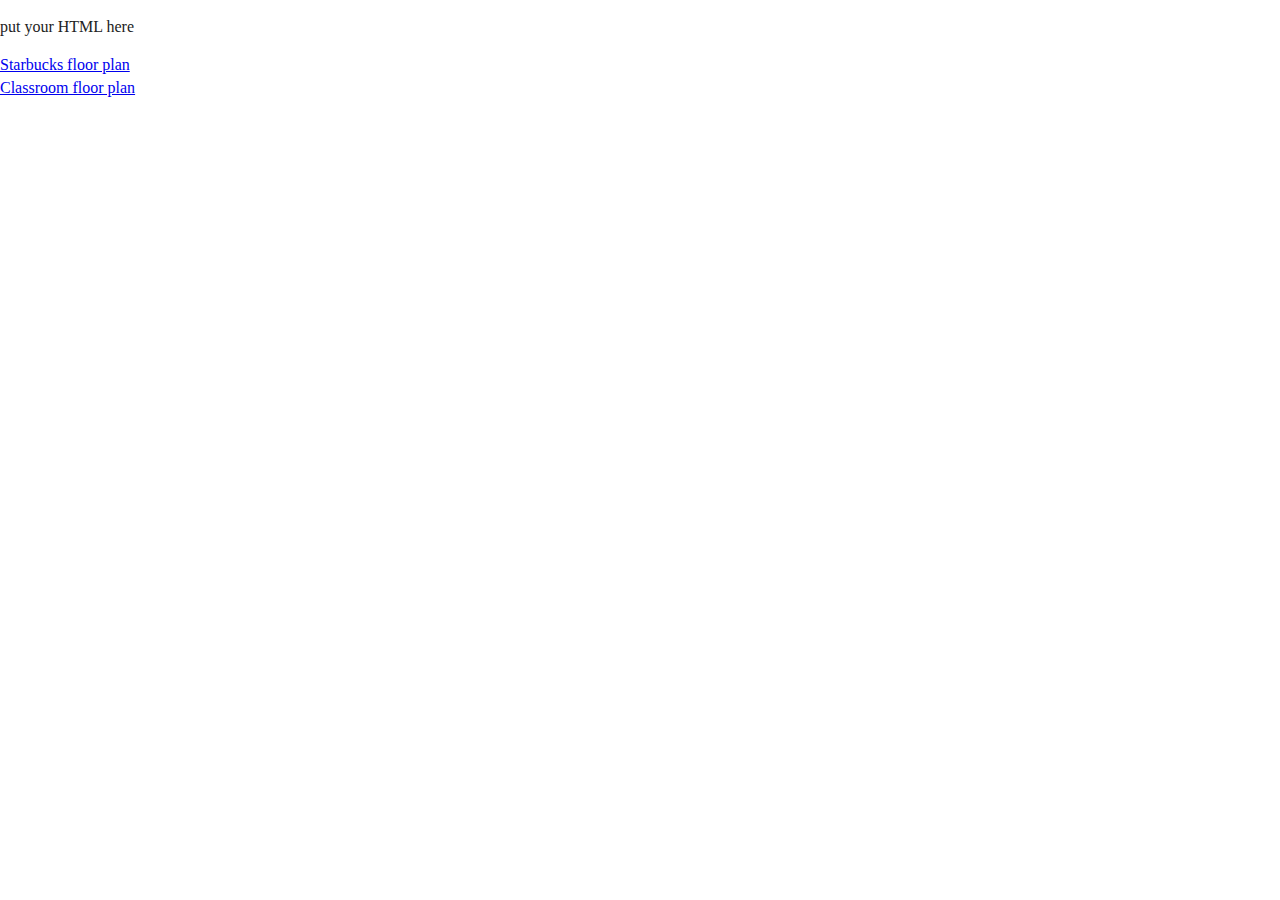
==== index.html @ 23fef7ed "starbucks design" ====
<!doctype html>
<html class="no-js" lang="">
    <head>
        <meta charset="utf-8">
        <meta http-equiv="X-UA-Compatible" content="IE=edge,chrome=1">
        <title>your boilerplate project</title>
        <meta name="description" content="">
        <meta name="viewport" content="width=device-width, initial-scale=1">
        <meta name="theme-color" content="#212121" />

        <link rel="stylesheet" href="css/normalize.css">
        <link rel="stylesheet" href="css/main.css">

    </head>
    <body>
        <p>put your HTML here</p>
        <a href = "starbucks1.html"> Starbucks floor plan</a> </br>
        <a href = "sketchClassroom.html"> Classroom floor plan</a>

        <script language="javascript" type="text/javascript" src="js/vendor/p5.js"></script>
        <!--<script language="javascript" src="js/vendor/p5.sound.js"></script>-->

        <!--<script src="js/starbucks1.js"></script>-->
        <!--script src="js/main.js"></script>-->
</script></body>
</html>
---- css/main.css ----
/*! HTML5 Boilerplate v7.3.0 | MIT License | https://html5boilerplate.com/ */

/* main.css 2.0.0 | MIT License | https://github.com/h5bp/main.css#readme */
/*
 * What follows is the result of much research on cross-browser styling.
 * Credit left inline and big thanks to Nicolas Gallagher, Jonathan Neal,
 * Kroc Camen, and the H5BP dev community and team.
 */

/* ==========================================================================
   Base styles: opinionated defaults
   ========================================================================== */

html {
  color: #222;
  font-size: 1em;
  line-height: 1.4;
}

/*
 * Remove text-shadow in selection highlight:
 * https://twitter.com/miketaylr/status/12228805301
 *
 * Vendor-prefixed and regular ::selection selectors cannot be combined:
 * https://stackoverflow.com/a/16982510/7133471
 *
 * Customize the background color to match your design.
 */

::-moz-selection {
  background: #b3d4fc;
  text-shadow: none;
}

::selection {
  background: #b3d4fc;
  text-shadow: none;
}

/*
 * A better looking default horizontal rule
 */

hr {
  display: block;
  height: 1px;
  border: 0;
  border-top: 1px solid #ccc;
  margin: 1em 0;
  padding: 0;
}

/*
 * Remove the gap between audio, canvas, iframes,
 * images, videos and the bottom of their containers:
 * https://github.com/h5bp/html5-boilerplate/issues/440
 */

audio,
canvas,
iframe,
img,
svg,
video {
  vertical-align: middle;
}

/*
 * Remove default fieldset styles.
 */

fieldset {
  border: 0;
  margin: 0;
  padding: 0;
}

/*
 * Allow only vertical resizing of textareas.
 */

textarea {
  resize: vertical;
}

/* ==========================================================================
   Browser Upgrade Prompt
   ========================================================================== */

.browserupgrade {
  margin: 0.2em 0;
  background: #ccc;
  color: #000;
  padding: 0.2em 0;
}

/* ==========================================================================
   Author's custom styles
   ========================================================================== */

/*
 * For convenience the canvas gets attributes without a helper class.
 * This may be not scalable but okay for the purpose of this template.
 */

#defaultCanvas0 {
    position: fixed;
    top: 0;
    left: 0;
    z-index: -5;
}

/* ==========================================================================
   Helper classes
   ========================================================================== */

/*
 * Hide visually and from screen readers
 */

.hidden {
  display: none !important;
}

/*
* Hide only visually, but have it available for screen readers:
* https://snook.ca/archives/html_and_css/hiding-content-for-accessibility
*
* 1. For long content, line feeds are not interpreted as spaces and small width
*    causes content to wrap 1 word per line:
*    https://medium.com/@jessebeach/beware-smushed-off-screen-accessible-text-5952a4c2cbfe
*/

.sr-only {
  border: 0;
  clip: rect(0, 0, 0, 0);
  height: 1px;
  margin: -1px;
  overflow: hidden;
  padding: 0;
  position: absolute;
  white-space: nowrap;
  width: 1px;
  /* 1 */
}

/*
* Extends the .sr-only class to allow the element
* to be focusable when navigated to via the keyboard:
* https://www.drupal.org/node/897638
*/

.sr-only.focusable:active,
.sr-only.focusable:focus {
  clip: auto;
  height: auto;
  margin: 0;
  overflow: visible;
  position: static;
  white-space: inherit;
  width: auto;
}

/*
* Hide visually and from screen readers, but maintain layout
*/

.invisible {
  visibility: hidden;
}

/*
* Clearfix: contain floats
*
* For modern browsers
* 1. The space content is one way to avoid an Opera bug when the
*    `contenteditable` attribute is included anywhere else in the document.
*    Otherwise it causes space to appear at the top and bottom of elements
*    that receive the `clearfix` class.
* 2. The use of `table` rather than `block` is only necessary if using
*    `:before` to contain the top-margins of child elements.
*/

.clearfix:before,
.clearfix:after {
  content: " ";
  /* 1 */
  display: table;
  /* 2 */
}

.clearfix:after {
  clear: both;
}

/* ==========================================================================
   EXAMPLE Media Queries for Responsive Design.
   These examples override the primary ('mobile first') styles.
   Modify as content requires.
   ========================================================================== */

@media only screen and (min-width: 35em) {
  /* Style adjustments for viewports that meet the condition */
}

@media print,
  (-webkit-min-device-pixel-ratio: 1.25),
  (min-resolution: 1.25dppx),
  (min-resolution: 120dpi) {
  /* Style adjustments for high resolution devices */
}

/* ==========================================================================
   Print styles.
   Inlined to avoid the additional HTTP request:
   https://www.phpied.com/delay-loading-your-print-css/
   ========================================================================== */

@media print {
  *,
  *:before,
  *:after {
    background: transparent !important;
    color: #000 !important;
    /* Black prints faster */
    box-shadow: none !important;
    text-shadow: none !important;
  }
  a,
  a:visited {
    text-decoration: underline;
  }
  a[href]:after {
    content: " (" attr(href) ")";
  }
  abbr[title]:after {
    content: " (" attr(title) ")";
  }
  /*
     * Don't show links that are fragment identifiers,
     * or use the `javascript:` pseudo protocol
     */
  a[href^="#"]:after,
  a[href^="javascript:"]:after {
    content: "";
  }
  pre {
    white-space: pre-wrap !important;
  }
  pre,
  blockquote {
    border: 1px solid #999;
    page-break-inside: avoid;
  }
  /*
     * Printing Tables:
     * https://web.archive.org/web/20180815150934/http://css-discuss.incutio.com/wiki/Printing_Tables
     */
  thead {
    display: table-header-group;
  }
  tr,
  img {
    page-break-inside: avoid;
  }
  p,
  h2,
  h3 {
    orphans: 3;
    widows: 3;
  }
  h2,
  h3 {
    page-break-after: avoid;
  }
}
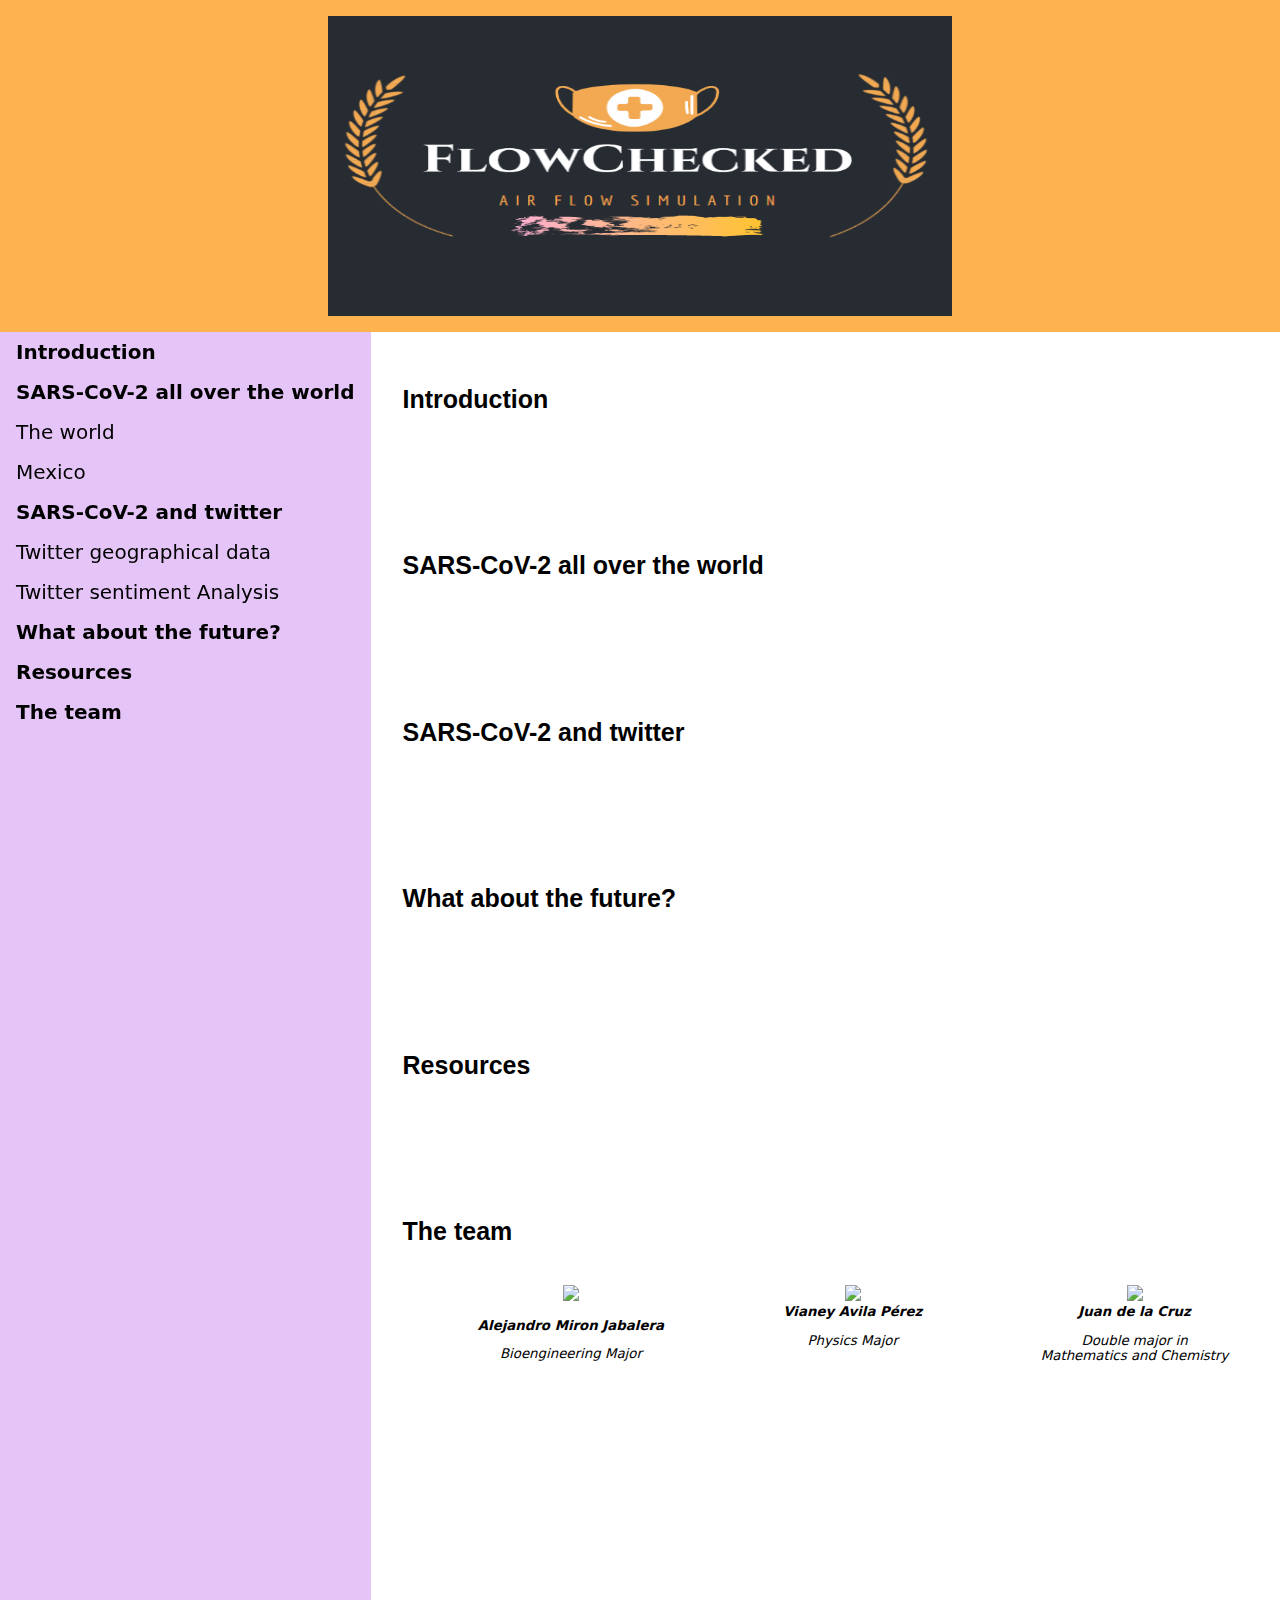
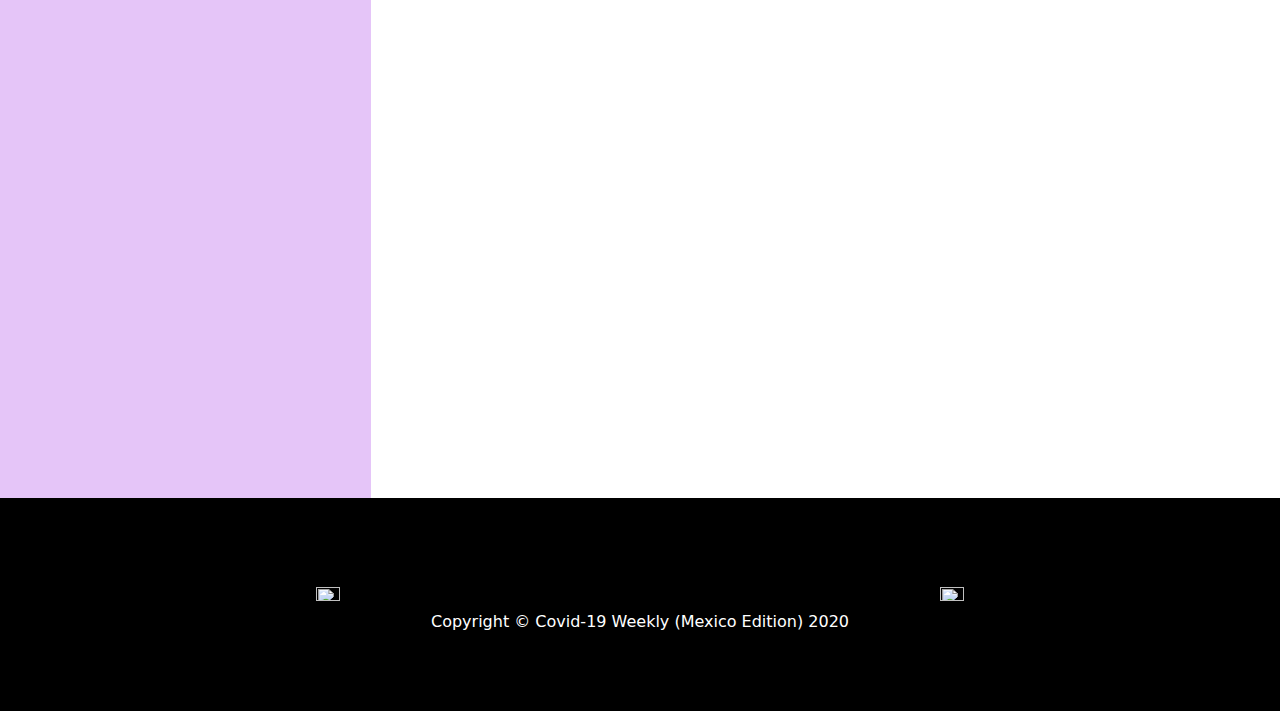
==== commit b0d95c58: "update" ====
--- a/index.html
+++ b/index.html
@@ -1,27 +1,100 @@
+<!DOCTYPE html>
+<html lang="en">
+    <head>
+        <meta charset="utf-8" />
+        <title>Covid-19 Weekly (Mexico Edition) 2020</title>
+        <link rel="stylesheet" href="style.css">
+        <link rel="stylesheet" href="https://use.fontawesome.com/releases/v5.14.0/css/all.css" integrity="sha384-HzLeBuhoNPvSl5KYnjx0BT+WB0QEEqLprO+NBkkk5gbc67FTaL7XIGa2w1L0Xbgc" crossorigin="anonymous">
+    </head>
+    <body id="page-top">
+        <header>
+            <img src="flow.png" class="center" width="200" height="300">
 
-<!doctype html>
-<html class="no-js" lang="">
-    <head>
-        <meta charset="utf-8">
-        <meta http-equiv="X-UA-Compatible" content="IE=edge,chrome=1">
-        <title>your boilerplate project</title>
-        <meta name="description" content="">
-        <meta name="viewport" content="width=device-width, initial-scale=1">
-        <meta name="theme-color" content="#212121" />
-
-        <link rel="stylesheet" href="css/normalize.css">
-        <link rel="stylesheet" href="css/main.css">
-
-    </head>
-    <body>
-        <p>put your HTML here</p>
-        <a href = "starbucks1.html"> Starbucks floor plan</a> </br>
-        <a href = "sketchClassroom.html"> Classroom floor plan</a>
-
-        <script language="javascript" type="text/javascript" src="js/vendor/p5.js"></script>
-        <!--<script language="javascript" src="js/vendor/p5.sound.js"></script>-->
-
-        <!--<script src="js/starbucks1.js"></script>-->
-        <!--script src="js/main.js"></script>-->
-</script></body>
+        </header>
+          
+          <nav>
+            <ul>
+              <li><a href="#section-1"> <span><i class="fas fa-circle"></i> <strong>Introduction</strong></span></a></li>
+              <li><a href="#section-2"><span><i class="fas fa-circle"></i> <strong>SARS-CoV-2 all over the world</strong></span></a></li>
+              <ul>
+                <li><a href="#s2_1"><i class="far fa-circle"></i> The world</a></li>
+                <li><a href="#s2_2"><i class="far fa-circle"></i> Mexico</a></li>
+              </ul>
+              <li><a href="#section-3"><span><i class="fas fa-circle"></i> <strong>SARS-CoV-2 and twitter</strong></span></a></li>
+            <ul>
+                <li><a href="#s3_1"><i class="far fa-circle"></i> Twitter geographical data</a></li>
+                <li><a href="#s3_2"><i class="far fa-circle"></i> Twitter sentiment Analysis</a></li>
+            </ul></li>
+            <li><a href="#section-4"><i class="fas fa-circle"></i> <strong>What about the future?</strong></span></a></li>
+              <li><a href="#section-5"><i class="fas fa-circle"></i> <strong>Resources</strong></span></a></li>
+              <li><a href="#section-6"><span><i class="fas fa-circle"></i> <strong>The team</strong></span></a></li>
+            </ul>
+          </nav>
+          
+          <main>
+            <section id="section-1">
+              <h2><i class="fas fa-virus"></i> Introduction</h2>
+              
+            </section>
+            <section id="section-2">
+              <h2><i class="fas fa-virus"></i> SARS-CoV-2 all over the world</h2>
+              
+              
+            </section>
+            <section id="section-3">
+              <h2><i class="fas fa-virus"></i> SARS-CoV-2 and twitter</h2>
+              
+                
+                </section>
+              
+            <section id="section-4">
+                <h2><i class="fas fa-virus"></i> What about the future?</h2>
+                
+            </section>
+            <section id="section-5">
+              <h2><i class="fas fa-virus"></i> Resources</h2>
+              
+              
+            </section>
+            <section id="section-6">
+              <h2><i class="fas fa-virus"></i> The team</h2>
+              <div class="row">
+                 <div class="column">
+                    <figure class="team">
+                        <img src="img/ale.png">
+                        <figcaption><strong><p>Alejandro Miron Jabalera</p></strong>
+                            Bioengineering Major</figcaption>
+                    </figure>
+                </div>
+                <div class="column">
+                    <figure class="team">
+                        <img src="img/vi.jpg">
+                        <figcaption><strong>Vianey Avila Pérez</strong>
+                        <p>Physics Major</p></figcaption>
+                    </figure>
+                </div>
+                <div class="column">
+                    <figure class="team">
+                        <img src="img/juan.JPG">
+                        <figcaption><strong>Juan de la Cruz</strong>
+                        <p>Double major in Mathematics and Chemistry</p></figcaption>
+                    </figure>
+                </div>
+            </div>
+            </section>
+          </main>
+          
+          <footer>
+            <div class="row2">
+                <div class="column2">
+                    <img src="img/LOGO_CLUBES.png" class="pie">
+            </div>
+            <div class="column2">
+                    <img src="img/p.png" class="pie">
+            </div>
+            
+           </div>
+           Copyright &copy; Covid-19 Weekly (Mexico Edition) 2020
+          </footer>
+    </body>
 </html>--- a/style.css
+++ b/style.css
@@ -0,0 +1,169 @@
+html {
+    scroll-behavior: smooth;
+  }
+  body {
+    margin: 0;
+    display: grid;
+    grid-template-columns: min-content 1fr;
+    font-family: system-ui, sans-serif;
+    
+    /* this breaks position sticky in Firefox */
+    /* overflow-x: hidden; */
+  }
+  header {
+    background-color: rgb(255, 179, 79);
+    grid-column: 1 / 3;
+    color: rgb(255, 255, 255);
+    padding: 1rem;
+    text-align: center;
+  }
+  h1{
+    font-family: Verdana, Geneva, Tahoma, sans-serif;
+    font-size: 50px;
+  }
+  h2{
+    font-family: Verdana, Geneva, Tahoma, sans-serif;
+    font-size: 25px;
+  }
+  nav {
+    white-space: nowrap;
+    background: #e5c5f8;
+  }
+  nav ul {
+    list-style: none;
+    margin: 0;
+    padding: 0;
+  }
+  /* Only stick if you can fit */
+  @media (min-height: 300px) {
+    nav ul {
+      position: sticky;
+      top: 0;
+      text-align: left;
+      font-style: inherit;
+    }
+  }
+  nav ul li a {
+    display: block;
+    padding: 0.5rem 1rem;
+    color: rgb(0, 0, 0);
+    text-decoration: none;
+    font-size: 20px;
+  }
+  nav ul li a.current {
+    background: black;
+    
+  }
+  nav a:hover{
+    color: #f1f1f1;
+  }
+  main {
+    padding-bottom: 40rem;
+  }
+  section {
+    padding: 2rem;
+    margin: 0 0 2rem 0;
+  }
+  footer {
+    grid-column: 1 / 3;
+    background: #000000;
+    padding: 5rem 1rem;
+    color: white;
+    background: #000000;
+    text-align: center;
+  }
+ 
+
+figure {
+  float: right;
+  width: 70%;
+  text-align: center;
+  font-style: italic;
+  font-size: smaller;
+  text-indent: 0;
+  margin: 0.5em;
+  padding: 0.5em;
+}
+  .row {
+    display: flex;
+  }
+  
+  .column {
+    flex: 25.33%;
+    padding: 5px;
+  }
+  .column img{
+    border: 1px;
+  height: 150px;
+  text-align: center;
+  }
+  .row2 {
+    display: flex;
+  }
+  
+  .column2 {
+    flex: 33.33%;
+    padding: 5px;
+    align-content: center;
+  }
+  .column2 img{
+    border: 1px;
+    width: 20%;
+  height: 75%;
+  text-align: center;
+  }
+  .pie{
+      border: 1px;
+    height: 120px;
+    text-align: center;
+  }
+ 
+  
+  #month1{
+    border: 15px;
+    width: 60%;
+  height: 50%;
+  text-align: center;
+  }
+  #month2{
+    border: 15px;
+    width: 60%;
+  height: 50%;
+  text-align: center;
+  }
+  #month3{
+    border: 15px;
+    width: 60%;
+  height: 50%;
+  text-align: center;
+  }
+  #month4{
+    border: 15px;
+    width: 60%;
+  height: 50%;
+  text-align: center;
+  }
+  #covid3{
+    border: 15px;
+    width: 60%;
+  height: 50%;
+  text-align: center;
+  }
+  #covid2{
+    border: 15px;
+    width: 60%;
+  height: 50%;
+  text-align: center;
+  }
+  #heat1{
+    border: 15px;
+    width: 60%;
+  height: 50%;
+  text-align: center;
+  }
+  .center {
+    display: block;
+    margin-left: auto;
+    margin-right: auto;
+    width: 50%;
+  }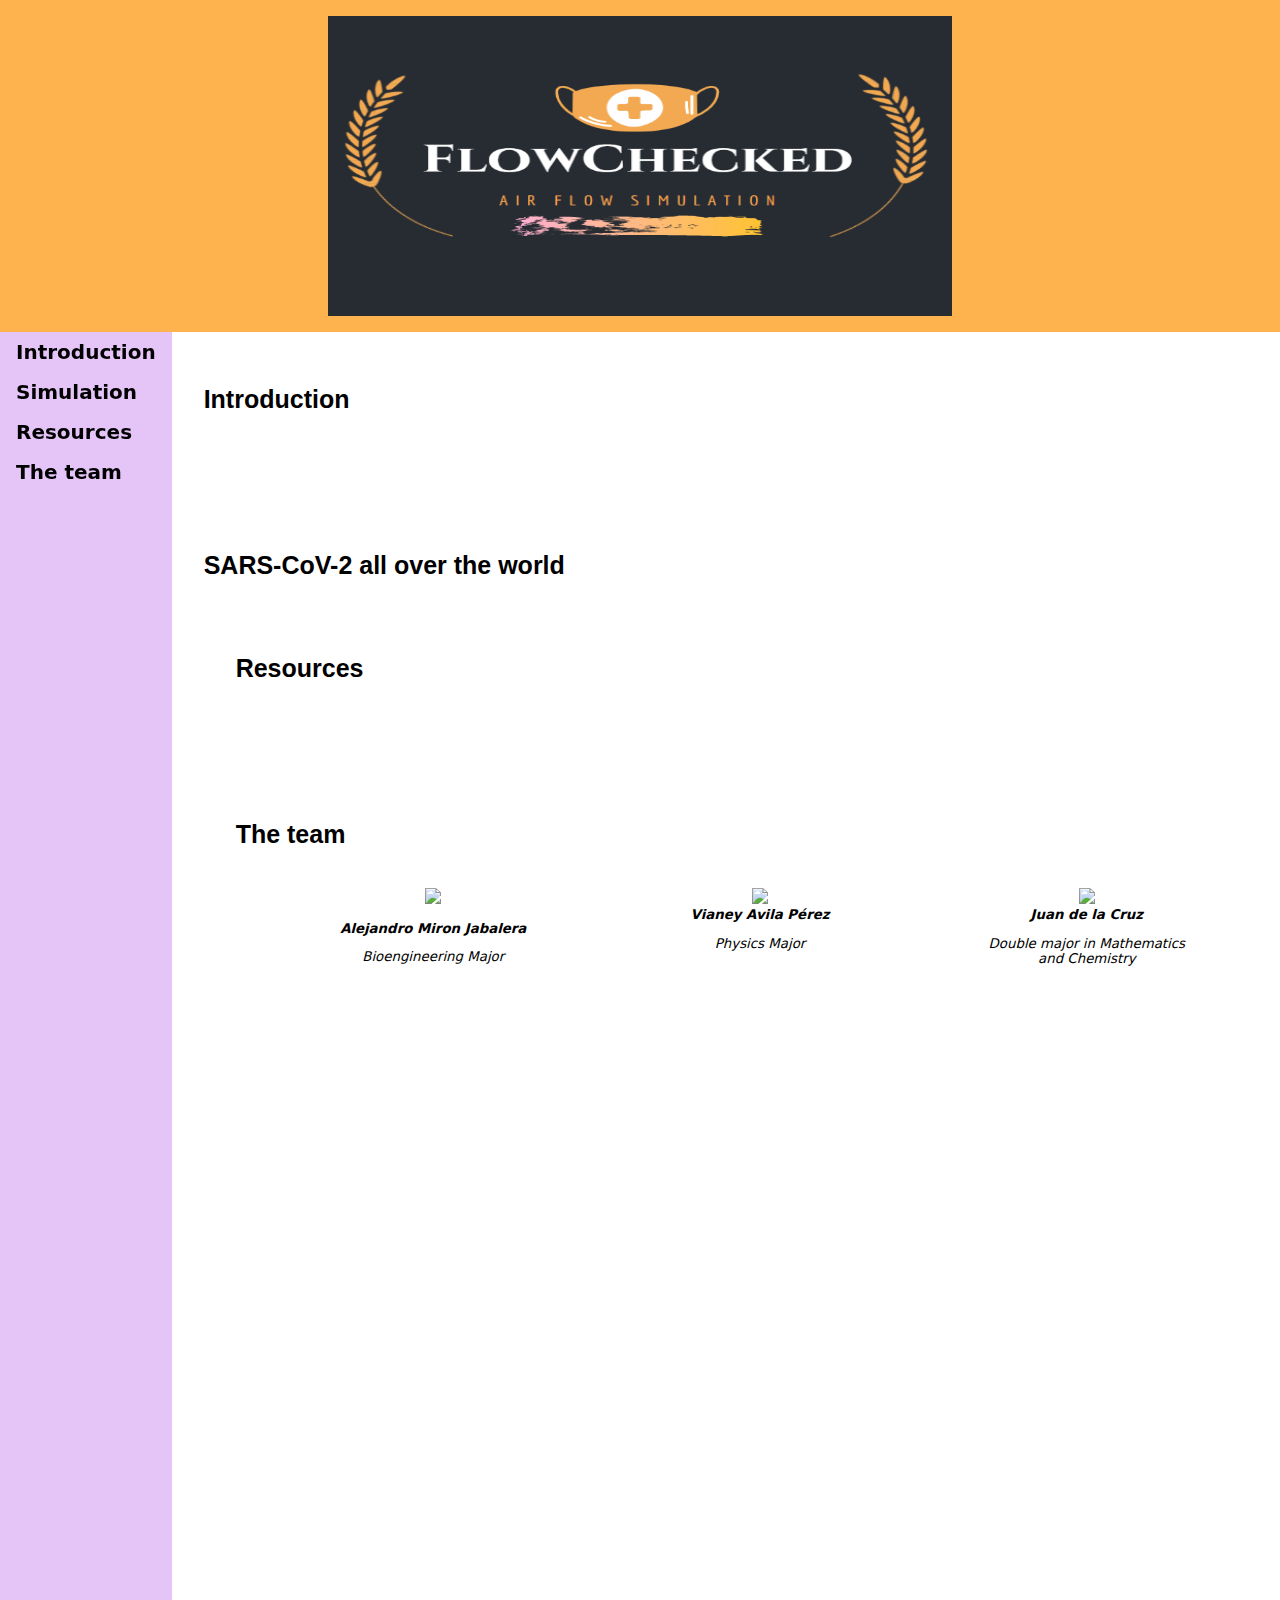
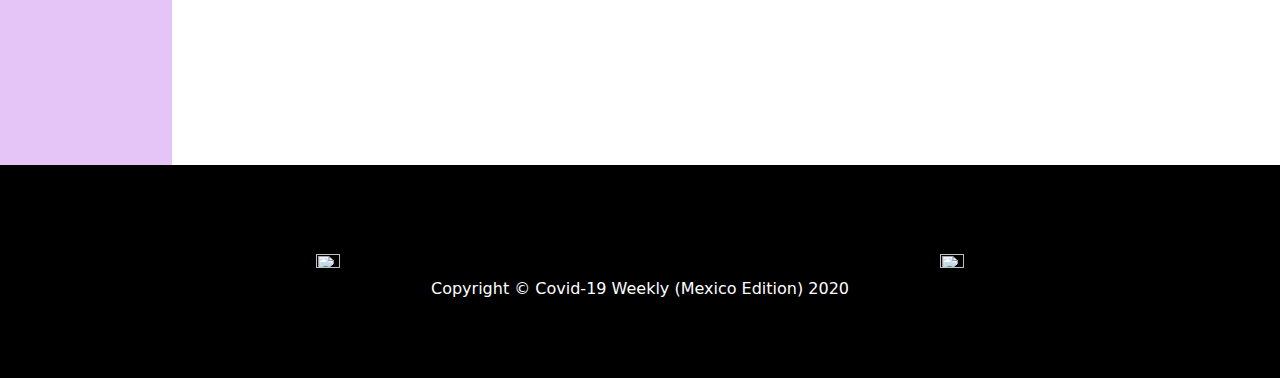
==== commit f29deebb: "update" ====
--- a/index.html
+++ b/index.html
@@ -2,7 +2,7 @@
 <html lang="en">
     <head>
         <meta charset="utf-8" />
-        <title>Covid-19 Weekly (Mexico Edition) 2020</title>
+        <title>Flow checked</title>
         <link rel="stylesheet" href="style.css">
         <link rel="stylesheet" href="https://use.fontawesome.com/releases/v5.14.0/css/all.css" integrity="sha384-HzLeBuhoNPvSl5KYnjx0BT+WB0QEEqLprO+NBkkk5gbc67FTaL7XIGa2w1L0Xbgc" crossorigin="anonymous">
     </head>
@@ -15,17 +15,9 @@
           <nav>
             <ul>
               <li><a href="#section-1"> <span><i class="fas fa-circle"></i> <strong>Introduction</strong></span></a></li>
-              <li><a href="#section-2"><span><i class="fas fa-circle"></i> <strong>SARS-CoV-2 all over the world</strong></span></a></li>
-              <ul>
-                <li><a href="#s2_1"><i class="far fa-circle"></i> The world</a></li>
-                <li><a href="#s2_2"><i class="far fa-circle"></i> Mexico</a></li>
-              </ul>
-              <li><a href="#section-3"><span><i class="fas fa-circle"></i> <strong>SARS-CoV-2 and twitter</strong></span></a></li>
-            <ul>
-                <li><a href="#s3_1"><i class="far fa-circle"></i> Twitter geographical data</a></li>
-                <li><a href="#s3_2"><i class="far fa-circle"></i> Twitter sentiment Analysis</a></li>
-            </ul></li>
-            <li><a href="#section-4"><i class="fas fa-circle"></i> <strong>What about the future?</strong></span></a></li>
+              <li><a href="#section-2"><span><i class="fas fa-circle"></i> <strong>Simulation</strong></span></a></li>
+          
+              
               <li><a href="#section-5"><i class="fas fa-circle"></i> <strong>Resources</strong></span></a></li>
               <li><a href="#section-6"><span><i class="fas fa-circle"></i> <strong>The team</strong></span></a></li>
             </ul>
@@ -40,17 +32,7 @@
               <h2><i class="fas fa-virus"></i> SARS-CoV-2 all over the world</h2>
               
               
-            </section>
-            <section id="section-3">
-              <h2><i class="fas fa-virus"></i> SARS-CoV-2 and twitter</h2>
-              
-                
-                </section>
-              
-            <section id="section-4">
-                <h2><i class="fas fa-virus"></i> What about the future?</h2>
-                
-            </section>
+            
             <section id="section-5">
               <h2><i class="fas fa-virus"></i> Resources</h2>
               
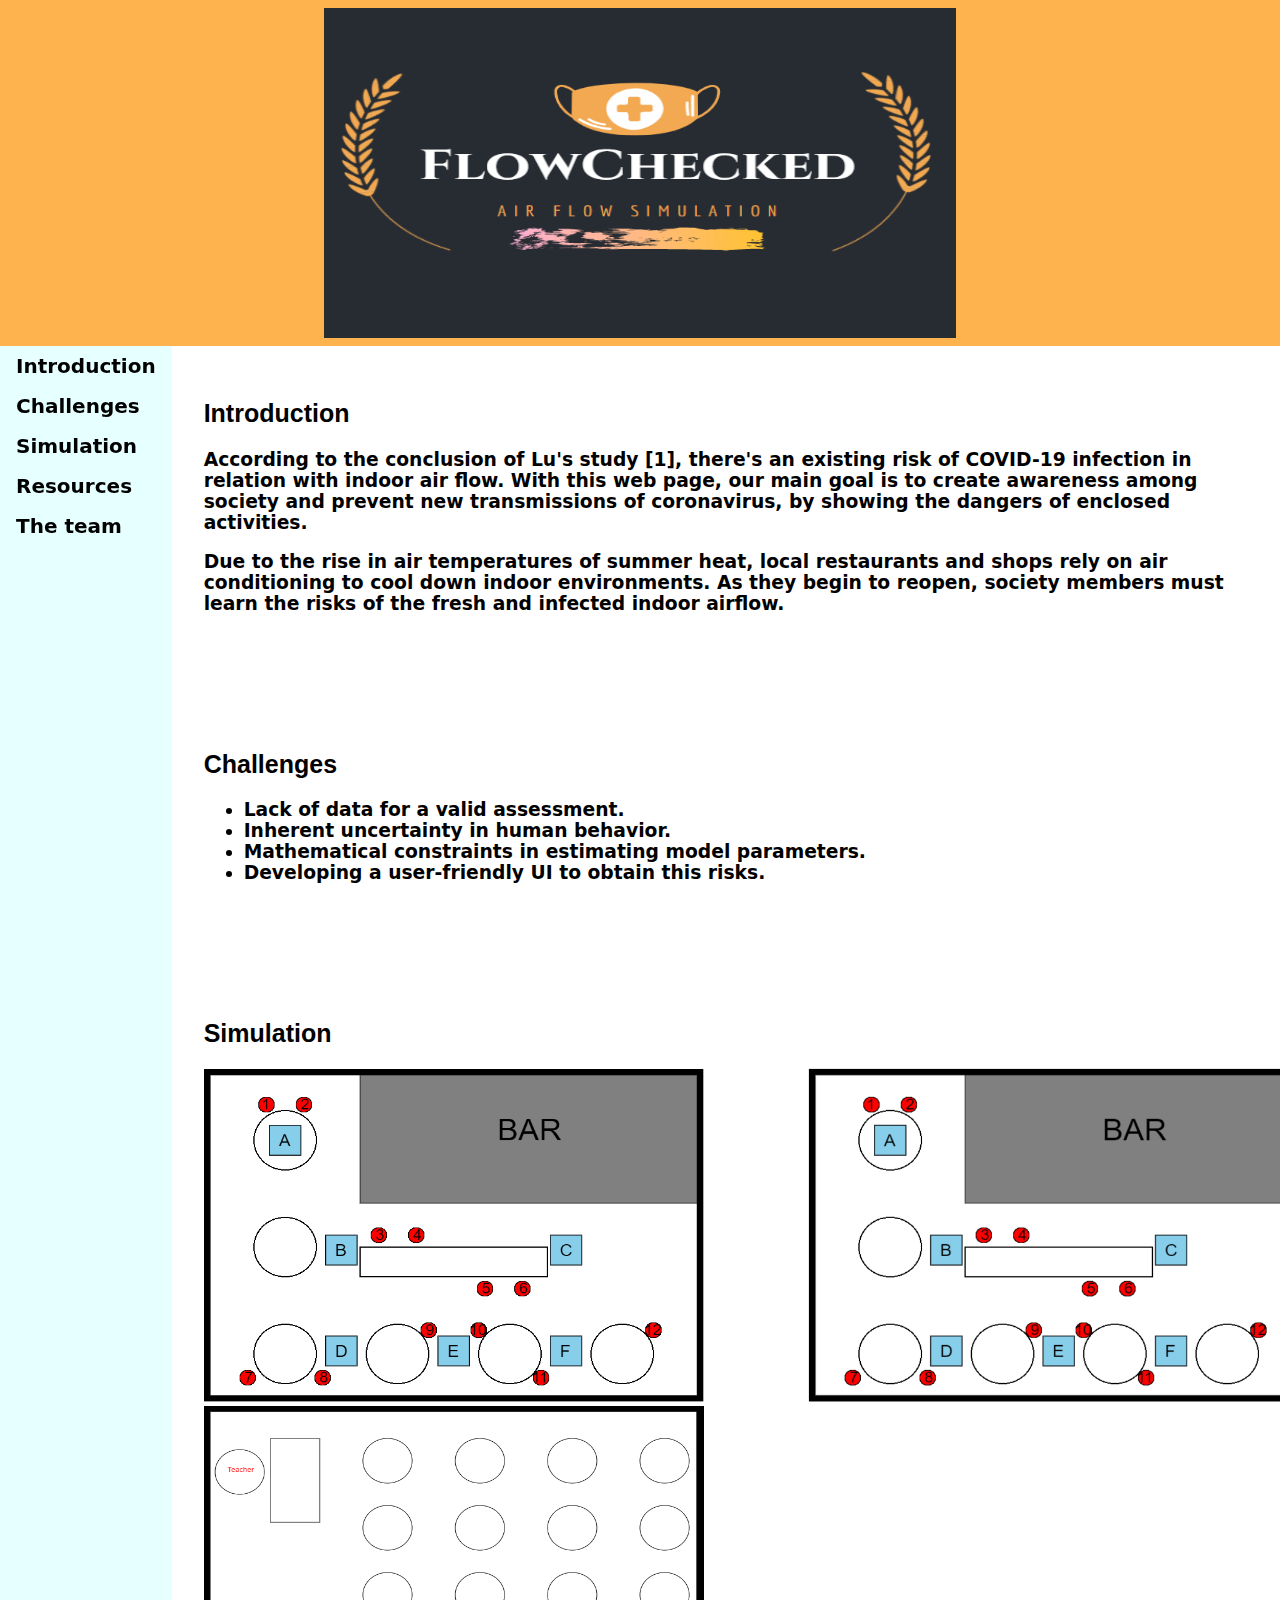
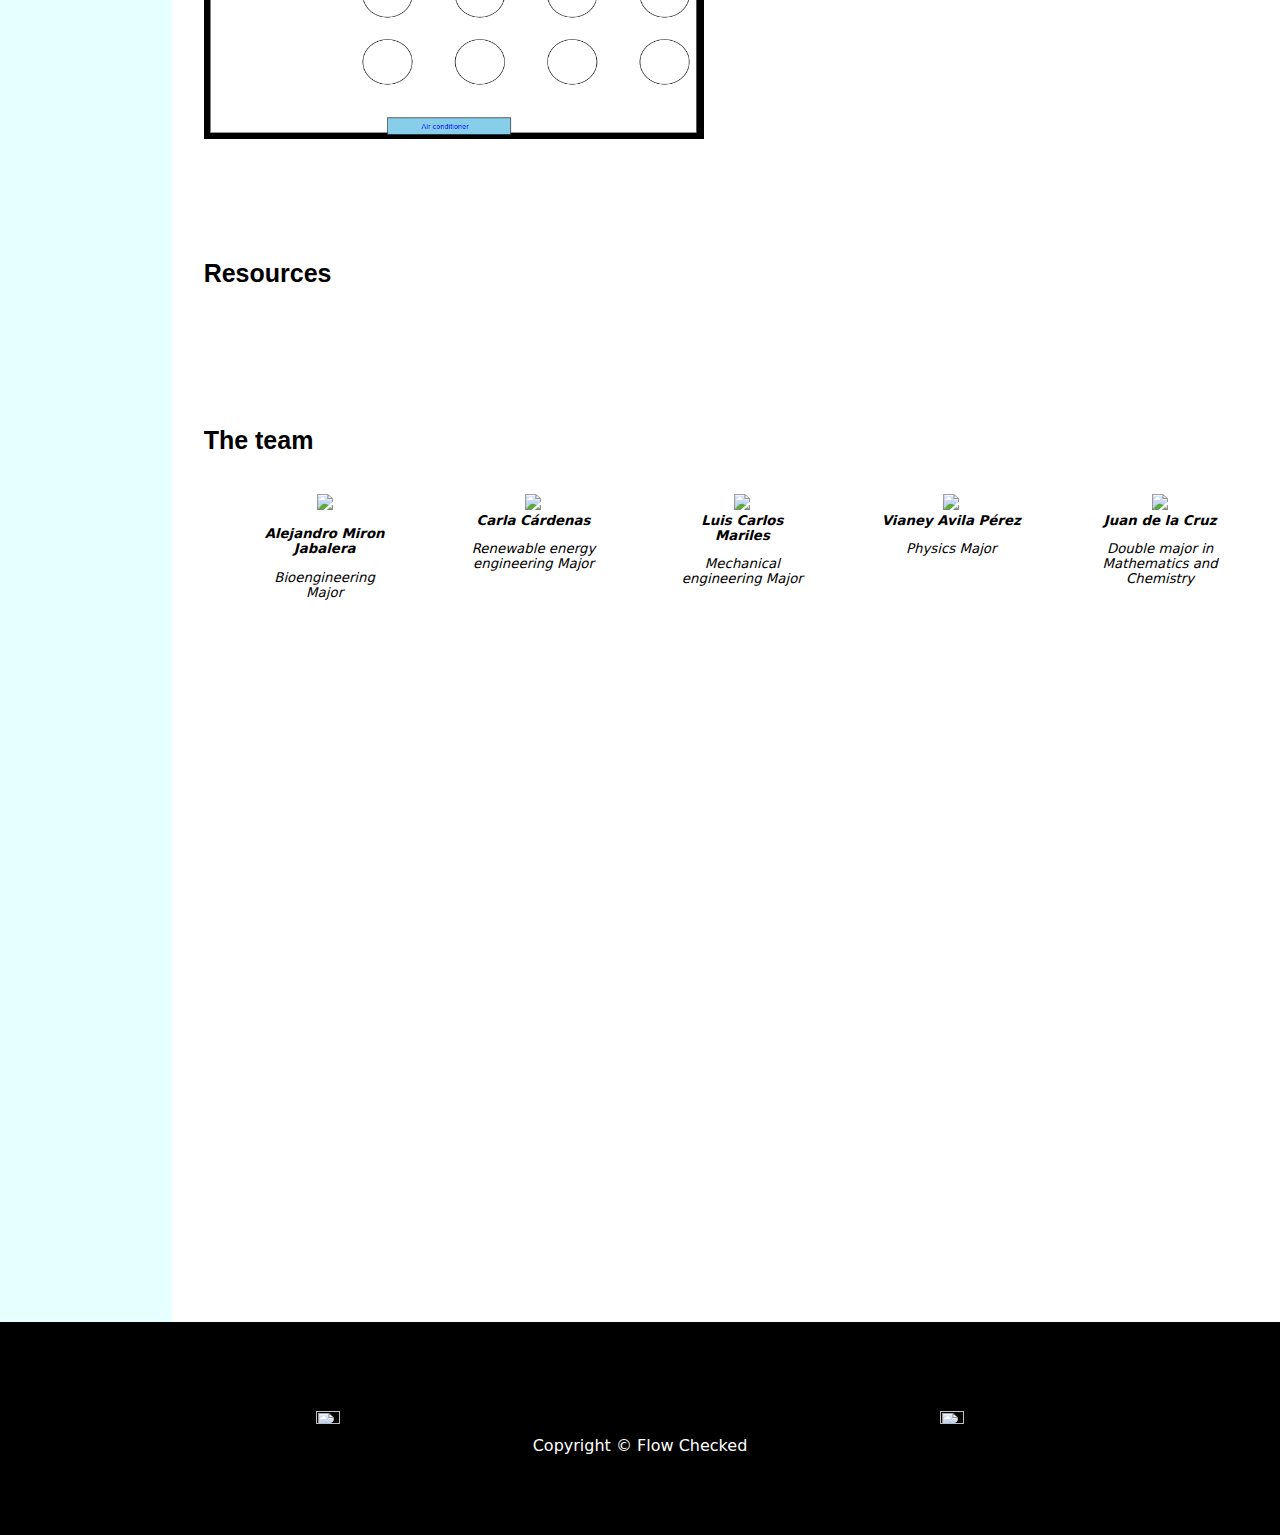
==== commit 488f5350: "actualizaciones último día" ====
--- a/index.html
+++ b/index.html
@@ -1,5 +1,12 @@
 <!DOCTYPE html>
 <html lang="en">
+  <style>
+    .videoStarbucks{
+      position: relative;
+      bottom: 0px;
+      left: 100px;
+    }
+  </style>
     <head>
         <meta charset="utf-8" />
         <title>Flow checked</title>
@@ -8,14 +15,16 @@
     </head>
     <body id="page-top">
         <header>
-            <img src="flow.png" class="center" width="200" height="300">
+            <img src="flow.png" class="center" width="200" height="330">
 
         </header>
           
           <nav>
             <ul>
               <li><a href="#section-1"> <span><i class="fas fa-circle"></i> <strong>Introduction</strong></span></a></li>
+              <li><a href="#section-3"><span><i class="fas fa-circle"></i> <strong>Challenges</strong></span></a></li>
               <li><a href="#section-2"><span><i class="fas fa-circle"></i> <strong>Simulation</strong></span></a></li>
+              
           
               
               <li><a href="#section-5"><i class="fas fa-circle"></i> <strong>Resources</strong></span></a></li>
@@ -25,39 +34,73 @@
           
           <main>
             <section id="section-1">
-              <h2><i class="fas fa-virus"></i> Introduction</h2>
+              <h2><i class="fas fa-wind"></i></i> Introduction</h2>
+              <h3>According to the conclusion of Lu's study [1], there's an existing risk of COVID-19 infection in relation with indoor air flow.
+                With this web page, our main goal is to create awareness among society and prevent new transmissions of coronavirus, by showing the dangers of enclosed activities.
+                </h3>
+                <h3>Due to the rise in air temperatures of summer heat, local restaurants and shops rely on air conditioning to cool down indoor environments.
+                  As they begin to reopen, society members must learn the risks of the fresh and infected indoor airflow.</h3>
               
             </section>
+            <section id="section-">
+              <h2><i class="fas fa-wind"></i> Challenges</h2>
+              <ul><h3>
+                <li>Lack of data for a valid assessment.</li>
+                <li>Inherent uncertainty in human behavior.</li>
+                <li>Mathematical constraints in estimating model parameters.</li>
+                <li>Developing a user-friendly UI to obtain this risks.</li>
+              </h3>
+              </ul> 
+            </section>
+
             <section id="section-2">
-              <h2><i class="fas fa-virus"></i> SARS-CoV-2 all over the world</h2>
-              
+              <h2><i class="fas fa-wind"></i> Simulation</h2>
+              <img src="starbucksFloorPlan.PNG" alt="Starbucks" width="500" height="333">
+              <img src="starbucksFloorPlan.PNG" alt="Starbucks" width="500" height="333" class="videoStarbucks">
+            </br>
+            <img src="classroom.PNG" alt="Starbucks" width="500" height="333">
+            </section>
               
             
             <section id="section-5">
-              <h2><i class="fas fa-virus"></i> Resources</h2>
-              
+              <h2><i class="fas fa-wind"></i> Resources</h2>
+            </section>
               
             </section>
             <section id="section-6">
-              <h2><i class="fas fa-virus"></i> The team</h2>
+              <h2><i class="fas fa-wind"></i> The team</h2>
               <div class="row">
                  <div class="column">
                     <figure class="team">
-                        <img src="img/ale.png">
+                        <img src="ale.PNG">
                         <figcaption><strong><p>Alejandro Miron Jabalera</p></strong>
                             Bioengineering Major</figcaption>
                     </figure>
                 </div>
                 <div class="column">
+                  <figure class="team">
+                      <img src="Carla.PNG">
+                      <figcaption><strong>Carla Cárdenas</strong>
+                      <p>Renewable energy engineering Major</p></figcaption>
+                  </figure>
+              </div>
+                <div class="column">
+                  <figure class="team">
+                      <img src="LuisCarlos.PNG">
+                      <figcaption><strong>Luis Carlos Mariles</strong>
+                      <p>Mechanical engineering Major</p></figcaption>
+                  </figure>
+              </div>
+                <div class="column">
                     <figure class="team">
-                        <img src="img/vi.jpg">
+                        <img src="vi.PNG">
                         <figcaption><strong>Vianey Avila Pérez</strong>
                         <p>Physics Major</p></figcaption>
                     </figure>
                 </div>
                 <div class="column">
                     <figure class="team">
-                        <img src="img/juan.JPG">
+                        <img src="juan.PNG">
                         <figcaption><strong>Juan de la Cruz</strong>
                         <p>Double major in Mathematics and Chemistry</p></figcaption>
                     </figure>
@@ -69,14 +112,14 @@
           <footer>
             <div class="row2">
                 <div class="column2">
-                    <img src="img/LOGO_CLUBES.png" class="pie">
+                    <img src="border.PNG" class="pie">
             </div>
             <div class="column2">
-                    <img src="img/p.png" class="pie">
+                    <img src="js.png" class="pie">
             </div>
             
            </div>
-           Copyright &copy; Covid-19 Weekly (Mexico Edition) 2020
+           Copyright &copy; Flow Checked
           </footer>
     </body>
 </html>--- a/style.css
+++ b/style.css
@@ -14,7 +14,7 @@
     background-color: rgb(255, 179, 79);
     grid-column: 1 / 3;
     color: rgb(255, 255, 255);
-    padding: 1rem;
+    padding: .5rem;
     text-align: center;
   }
   h1{
@@ -27,10 +27,11 @@
   }
   nav {
     white-space: nowrap;
-    background: #e5c5f8;
+    background: #e6ffff;
   }
   nav ul {
     list-style: none;
+    color: rgb(255, 255, 255);
     margin: 0;
     padding: 0;
   }
@@ -166,4 +167,7 @@
     margin-left: auto;
     margin-right: auto;
     width: 50%;
+  }
+  .starbucks{
+    position:relative;
   }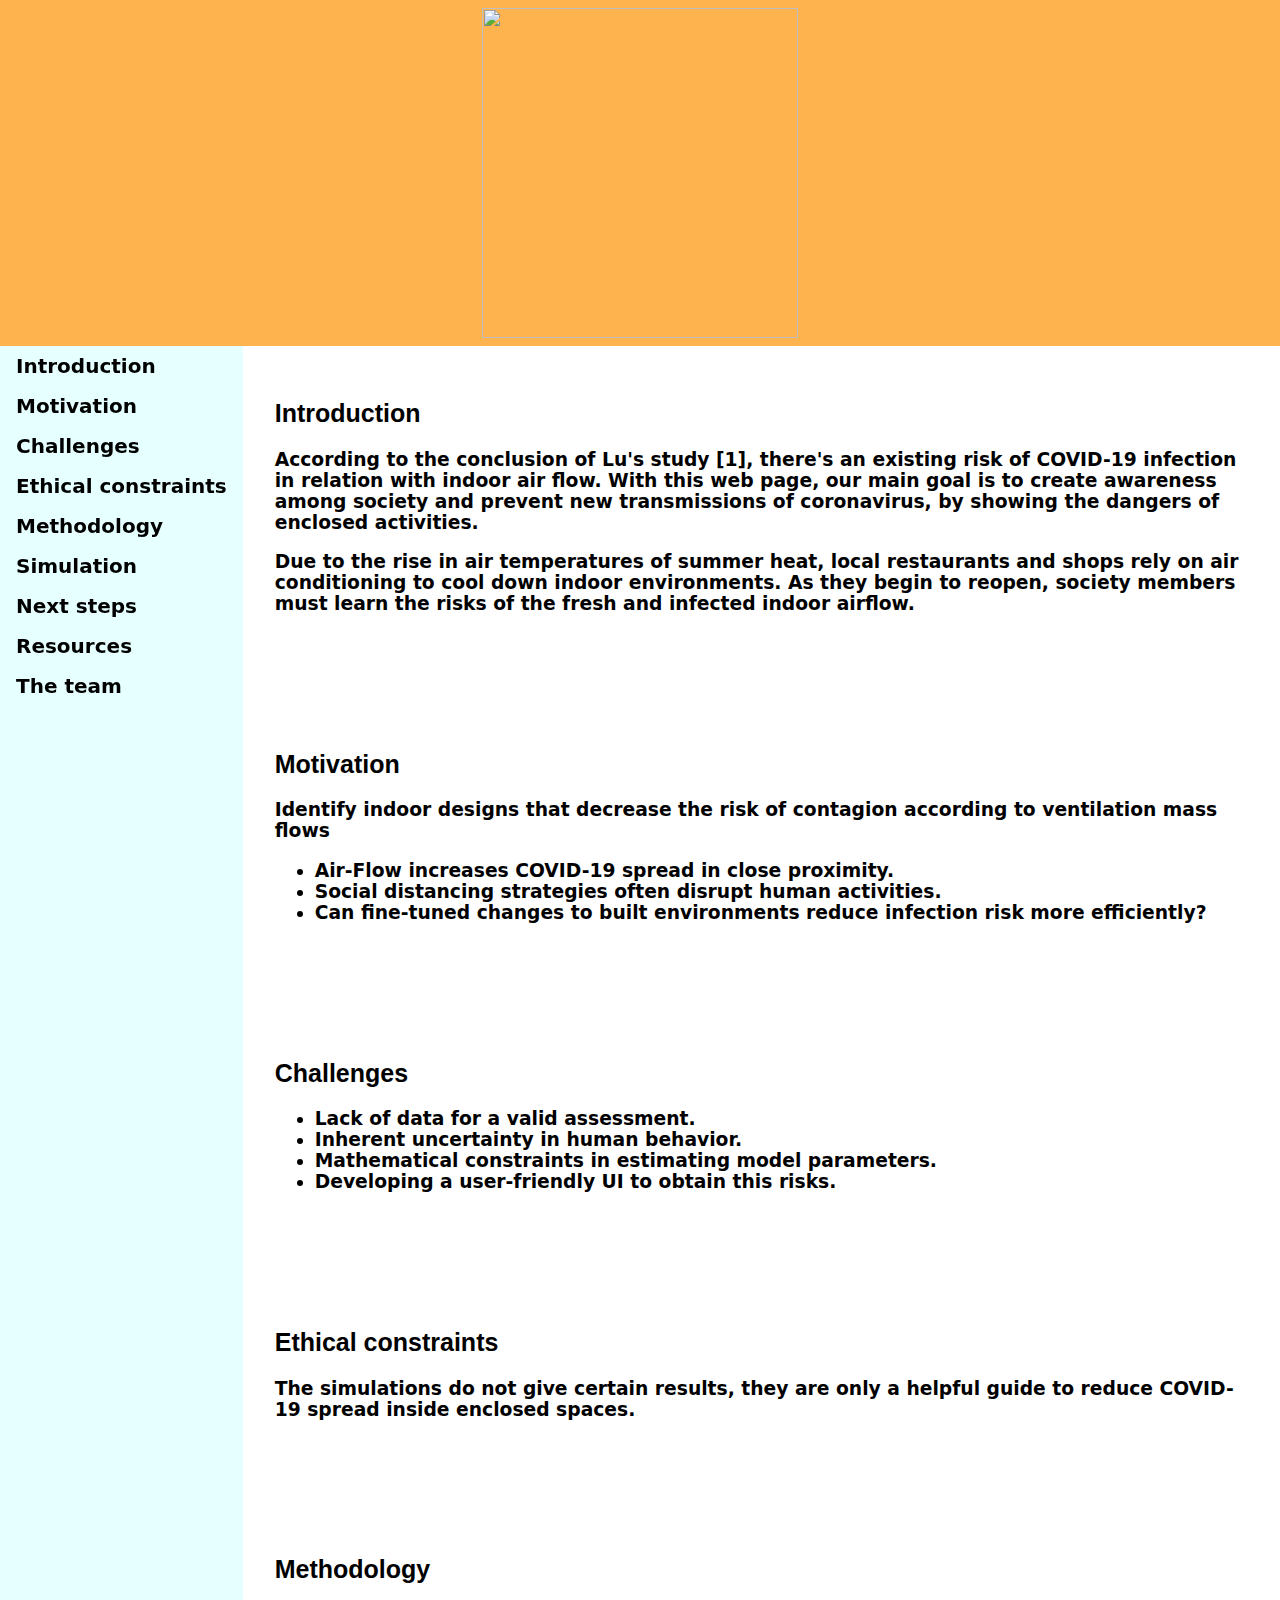
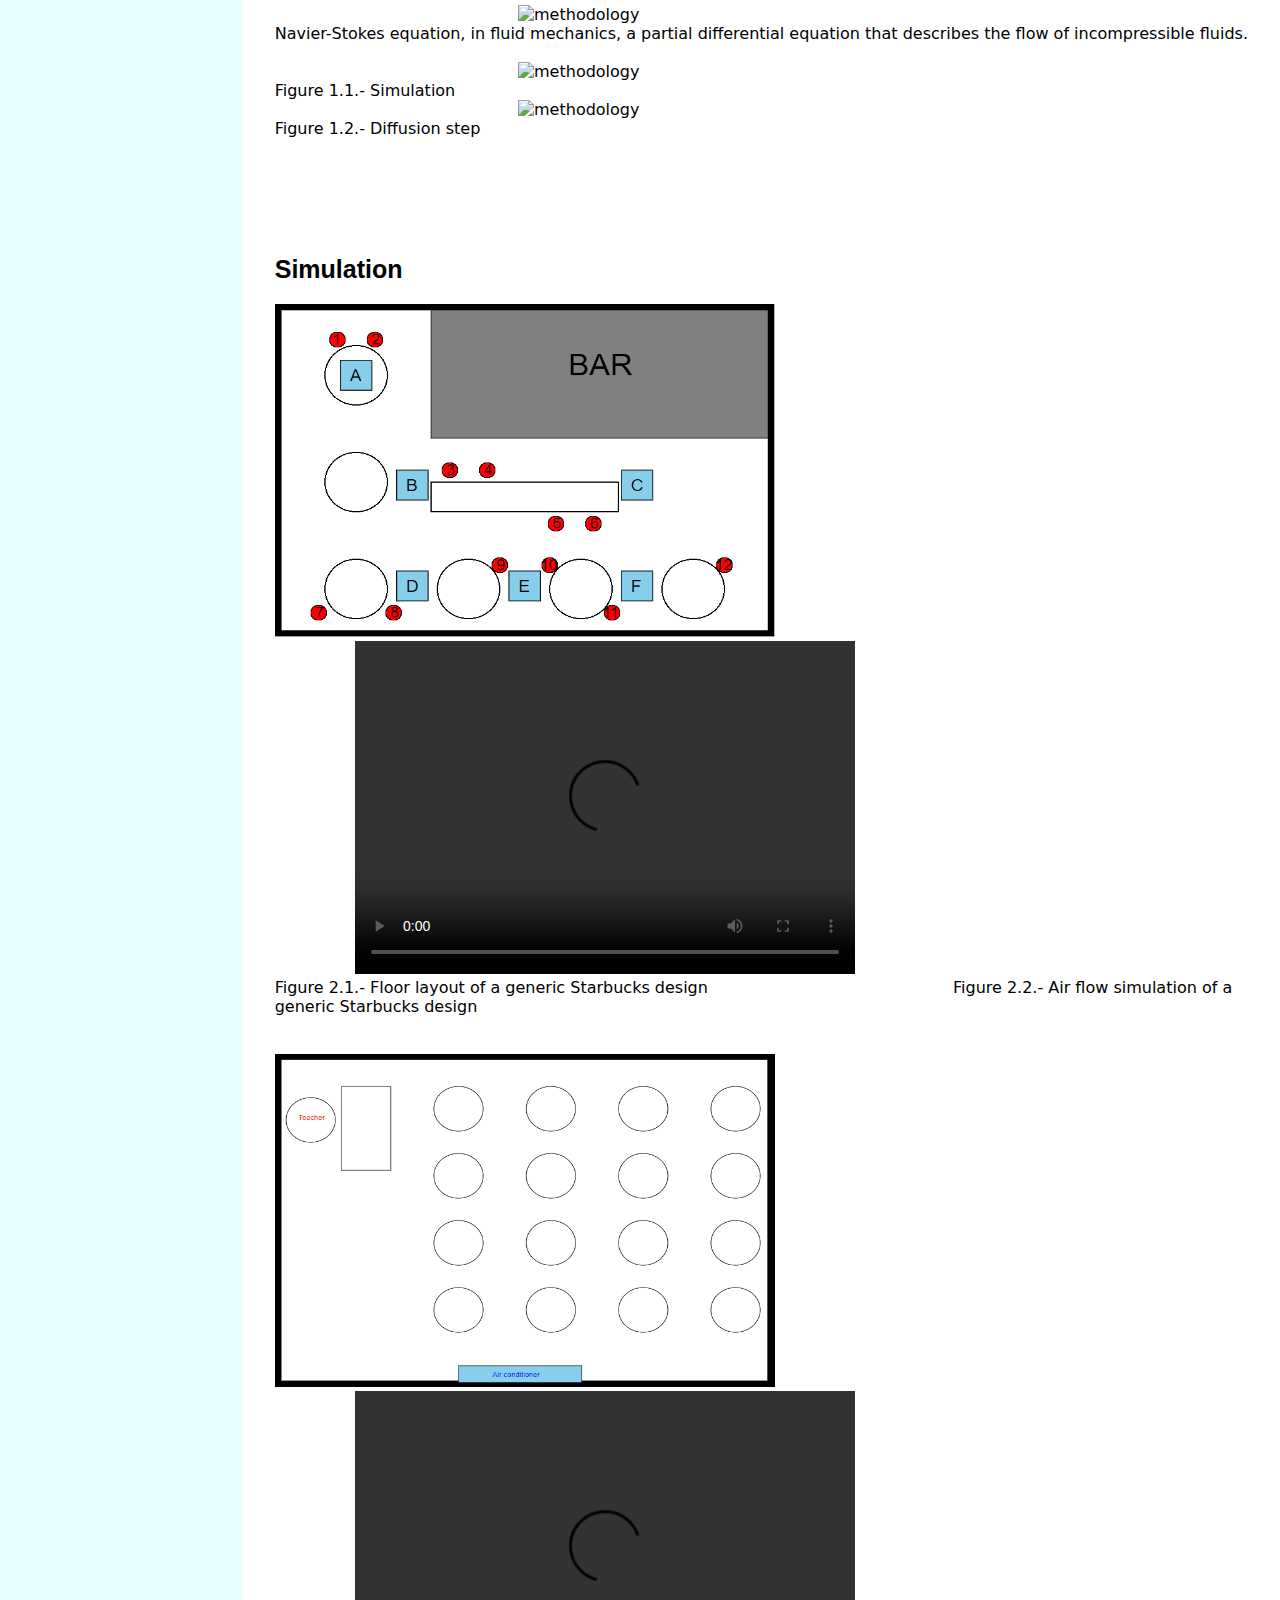
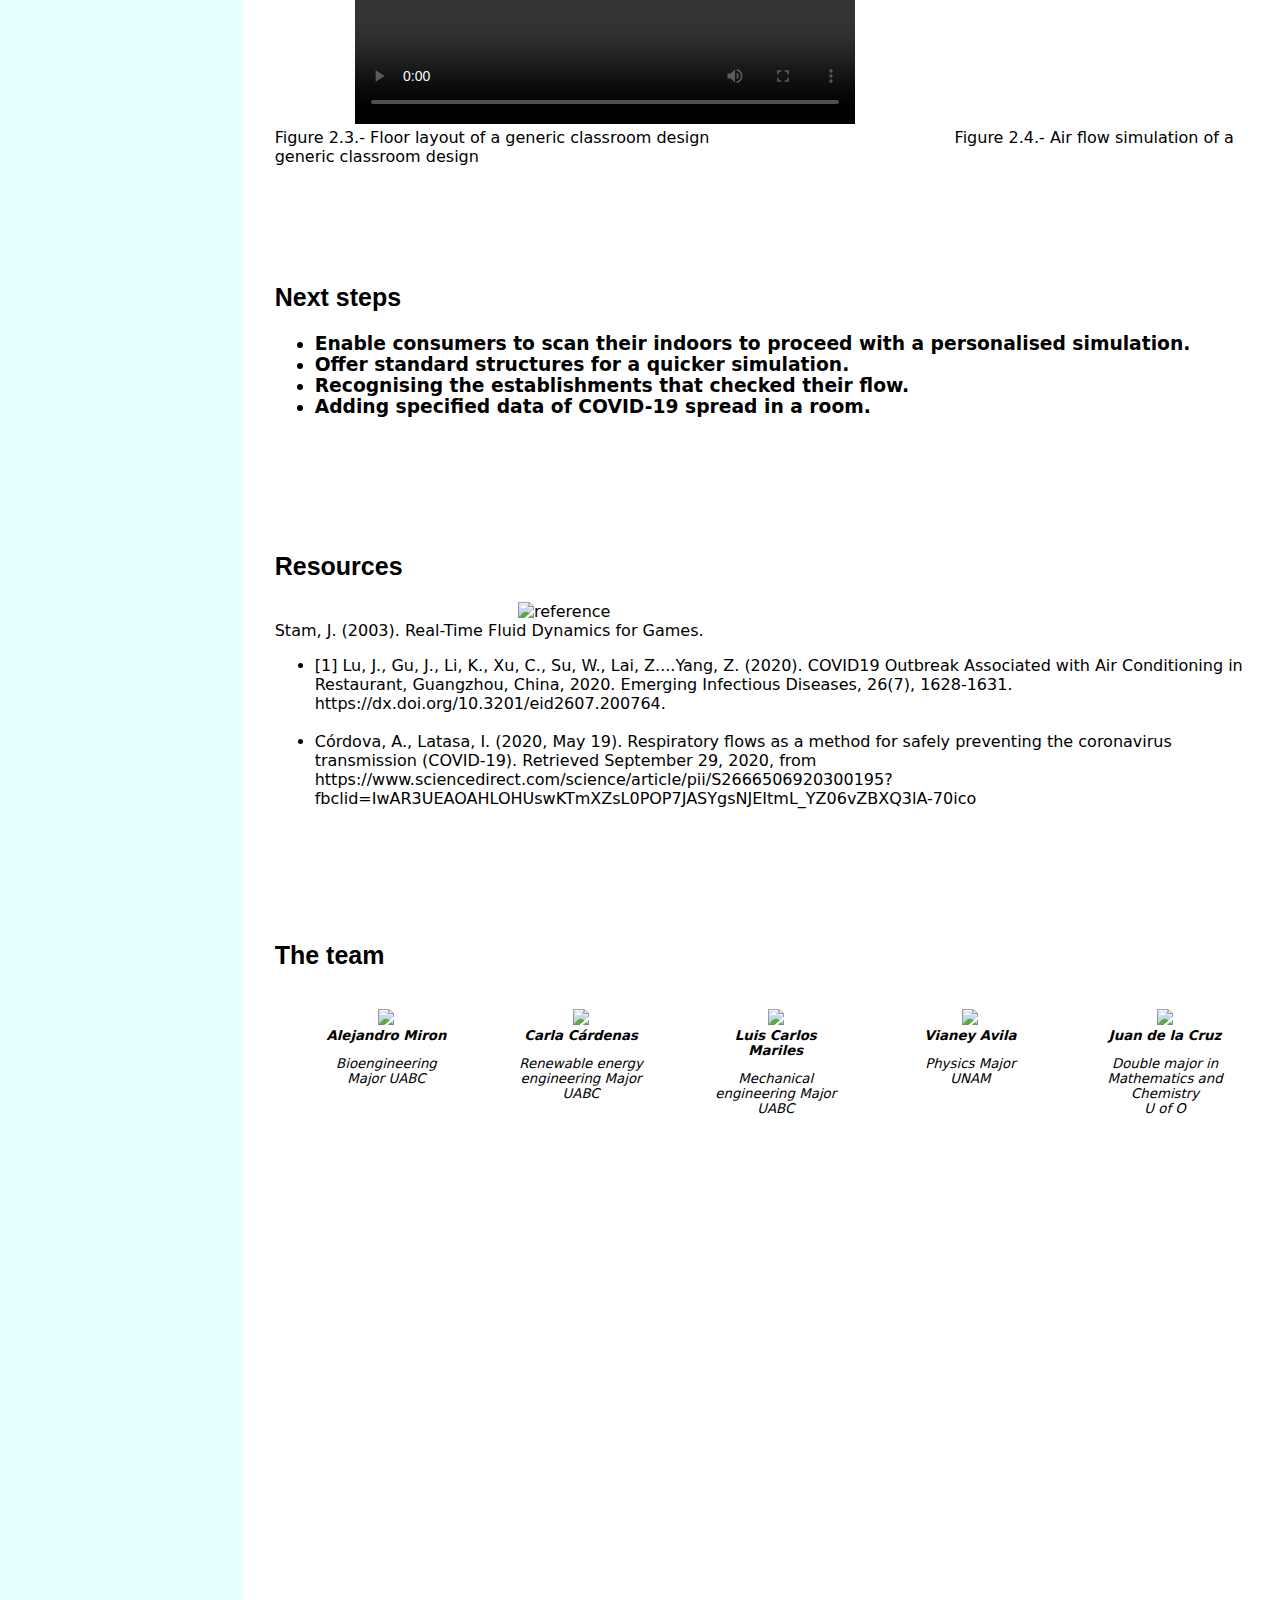
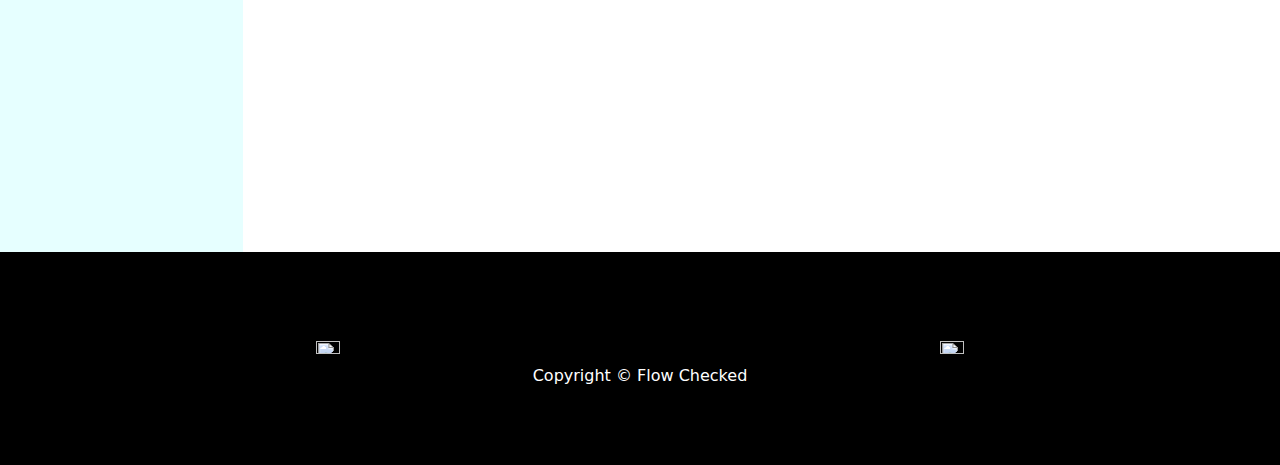
==== commit ef95529d: "schools" ====
--- a/index.html
+++ b/index.html
@@ -4,7 +4,18 @@
     .videoStarbucks{
       position: relative;
       bottom: 0px;
-      left: 100px;
+      left: 80px;
+    }
+    .videoClassroom{
+      position: relative;
+      bottom: 0px;
+      left: 80px;
+    }
+    .figure1{
+      padding-left:0em;
+    }
+    .figure2{
+      padding-left:15em;
     }
   </style>
     <head>
@@ -15,20 +26,24 @@
     </head>
     <body id="page-top">
         <header>
-            <img src="flow.png" class="center" width="200" height="330">
+            <img src="LOGO.png" class="center" width="500" height="330">
 
         </header>
           
           <nav>
             <ul>
               <li><a href="#section-1"> <span><i class="fas fa-circle"></i> <strong>Introduction</strong></span></a></li>
+              <li><a href="#section-7"><span><i class="fas fa-circle"></i> <strong>Motivation</strong></span></a></li>
               <li><a href="#section-3"><span><i class="fas fa-circle"></i> <strong>Challenges</strong></span></a></li>
+              <li><a href="#section-8"><span><i class="fas fa-circle"></i> <strong>Ethical constraints</strong></span></a></li>
+              <li><a href="#section-10"><span><i class="fas fa-circle"></i> <strong>Methodology</strong></span></a></li>
               <li><a href="#section-2"><span><i class="fas fa-circle"></i> <strong>Simulation</strong></span></a></li>
               
           
-              
+              <li><a href="#section-9"><i class="fas fa-circle"></i> <strong>Next steps</strong></span></a></li>
               <li><a href="#section-5"><i class="fas fa-circle"></i> <strong>Resources</strong></span></a></li>
               <li><a href="#section-6"><span><i class="fas fa-circle"></i> <strong>The team</strong></span></a></li>
+              
             </ul>
           </nav>
           
@@ -42,7 +57,21 @@
                   As they begin to reopen, society members must learn the risks of the fresh and infected indoor airflow.</h3>
               
             </section>
-            <section id="section-">
+            <section id="section-7">
+              <h2><i class="fas fa-wind"></i> Motivation</h2>
+              <h3>Identify indoor designs that decrease the risk of contagion according to ventilation mass flows</h3>
+              <ul><h3>
+                <li>Air-Flow increases COVID-19 spread in close proximity.</li>
+                <li>Social distancing strategies often disrupt human activities.</li>
+                <li>Can fine-tuned changes to built environments reduce infection risk more efficiently?</li>
+              </h3>
+              </ul>
+              
+            </section>
+
+
+
+            <section id="section-3">
               <h2><i class="fas fa-wind"></i> Challenges</h2>
               <ul><h3>
                 <li>Lack of data for a valid assessment.</li>
@@ -53,19 +82,86 @@
               </ul> 
             </section>
 
+            <section id="section-8">
+              <h2><i class="fas fa-wind"></i> Ethical constraints</h2>
+              <h3>The simulations do not give certain results, they are only a helpful guide to reduce COVID-19 spread inside enclosed spaces.</h3>
+              
+            </section>
+
+
+          </section>
+          <section id="section-10">
+            <h2><i class="fas fa-wind"></i> Methodology</h2>
+            <img src="equations.methodology.PNG" alt="methodology" class="center" >
+            <div>Navier-Stokes equation, in fluid mechanics, a partial differential equation that describes the flow of incompressible fluids.</div>
+          </br>
+            <img src="fea.methodology.PNG" alt="methodology" class="center" >
+            <span>Figure 1.1.- Simulation</span>
+          </br>
+          <img src="element.methodology.PNG" alt="methodology" class="center" >
+          <span>Figure 1.2.- Diffusion step</span>
+          </section>
+
+
+
             <section id="section-2">
               <h2><i class="fas fa-wind"></i> Simulation</h2>
               <img src="starbucksFloorPlan.PNG" alt="Starbucks" width="500" height="333">
-              <img src="starbucksFloorPlan.PNG" alt="Starbucks" width="500" height="333" class="videoStarbucks">
+
+              <video width="500" height="333" controls class="videoStarbucks">
+                <source src="simu.star.mp4" type="video/mp4">
+                Your browser does not support HTML video.
+              </video> 
             </br>
+
+                <span class = "figure1">Figure 2.1.- Floor layout of a generic Starbucks design</span>
+                <span class = "figure2">Figure 2.2.- Air flow simulation of a generic Starbucks design</span>
+          </br></br></br>
             <img src="classroom.PNG" alt="Starbucks" width="500" height="333">
-            </section>
-              
+
+
+            <video width="500" height="333" controls class="videoClassroom">
+              <source src="simu.class.mp4" type="video/mp4">
+              Your browser does not support HTML video.
+            </video>
+
+
+          </br>
+          <span class = "figure1">Figure 2.3.- Floor layout of a generic classroom design</span>
+                <span class = "figure2">Figure 2.4.- Air flow simulation of a generic classroom design</span>
+            </section>
+              
+          </section>
+          <section id="section-9">
+            <h2><i class="fas fa-wind"></i> Next steps</h2>
+            <ul><h3>
+              <li>Enable consumers to scan their indoors to proceed with a personalised simulation.</li>
+              <li>Offer standard structures for a quicker simulation.</li>
+              <li>Recognising the establishments that checked their flow.</li>
+              <li>Adding specified data of COVID-19 spread in a room.</li>
+            </h3>
+            </ul> 
             
+          </section>
+
+
+
             <section id="section-5">
               <h2><i class="fas fa-wind"></i> Resources</h2>
-            </section>
-              
+              <img src="reference 1.PNG" alt="reference" class="center">
+              <div>Stam, J. (2003). Real-Time Fluid Dynamics for Games.</div>
+            <ul>
+              <li>[1] Lu, J., Gu, J., Li, K., Xu, C., Su, W., Lai, Z....Yang, Z. (2020). COVID19 Outbreak Associated with Air Conditioning in Restaurant,
+                Guangzhou, China, 2020. Emerging Infectious Diseases, 26(7), 1628-1631. https://dx.doi.org/10.3201/eid2607.200764.</li>
+              </br>
+              
+                <li>Córdova, A., Latasa, I. (2020, May 19). Respiratory flows as a method for safely preventing the coronavirus transmission (COVID-19). Retrieved September 29, 2020, from https://www.sciencedirect.com/science/article/pii/S2666506920300195?fbclid=IwAR3UEAOAHLOHUswKTmXZsL0POP7JASYgsNJEItmL_YZ06vZBXQ3lA-70ico</li>
+            </ul>
+            </section>
+              
+
+
+
             </section>
             <section id="section-6">
               <h2><i class="fas fa-wind"></i> The team</h2>
@@ -73,36 +169,40 @@
                  <div class="column">
                     <figure class="team">
                         <img src="ale.PNG">
-                        <figcaption><strong><p>Alejandro Miron Jabalera</p></strong>
-                            Bioengineering Major</figcaption>
+                        <figcaption><strong>Alejandro Miron</strong>
+                            <p>Bioengineering Major
+                          UABC</p></figcaption>
                     </figure>
                 </div>
                 <div class="column">
                   <figure class="team">
                       <img src="Carla.PNG">
                       <figcaption><strong>Carla Cárdenas</strong>
-                      <p>Renewable energy engineering Major</p></figcaption>
+                      <p>Renewable energy engineering Major 
+                        UABC
+                      </p></figcaption>
                   </figure>
               </div>
                 <div class="column">
                   <figure class="team">
                       <img src="LuisCarlos.PNG">
                       <figcaption><strong>Luis Carlos Mariles</strong>
-                      <p>Mechanical engineering Major</p></figcaption>
+                      <p>Mechanical engineering Major </br>  UABC
+                      </p></figcaption>
                   </figure>
               </div>
                 <div class="column">
                     <figure class="team">
                         <img src="vi.PNG">
-                        <figcaption><strong>Vianey Avila Pérez</strong>
-                        <p>Physics Major</p></figcaption>
+                        <figcaption><strong>Vianey Avila</strong>
+                        <p>Physics Major</br>UNAM</p></figcaption>
                     </figure>
                 </div>
                 <div class="column">
                     <figure class="team">
                         <img src="juan.PNG">
                         <figcaption><strong>Juan de la Cruz</strong>
-                        <p>Double major in Mathematics and Chemistry</p></figcaption>
+                        <p>Double major in Mathematics and Chemistry </br>U of O</p></figcaption>
                     </figure>
                 </div>
             </div>
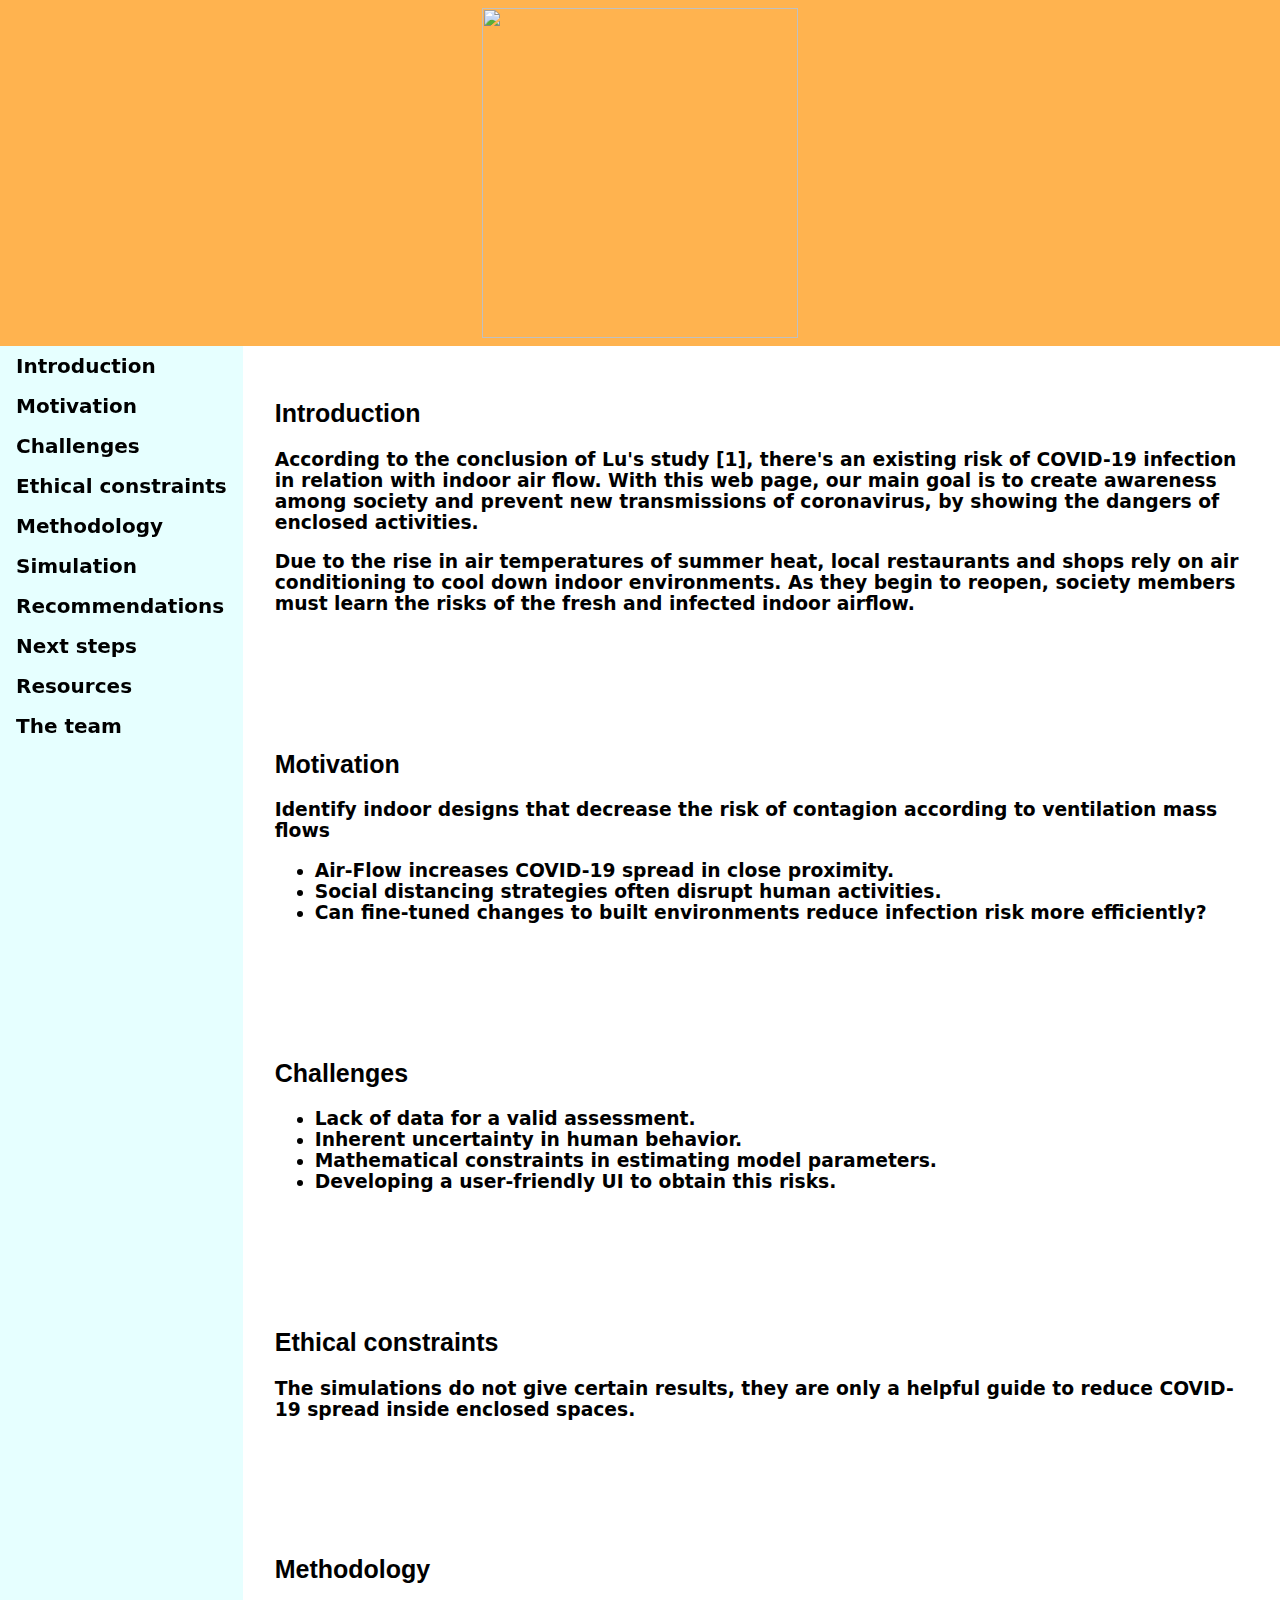
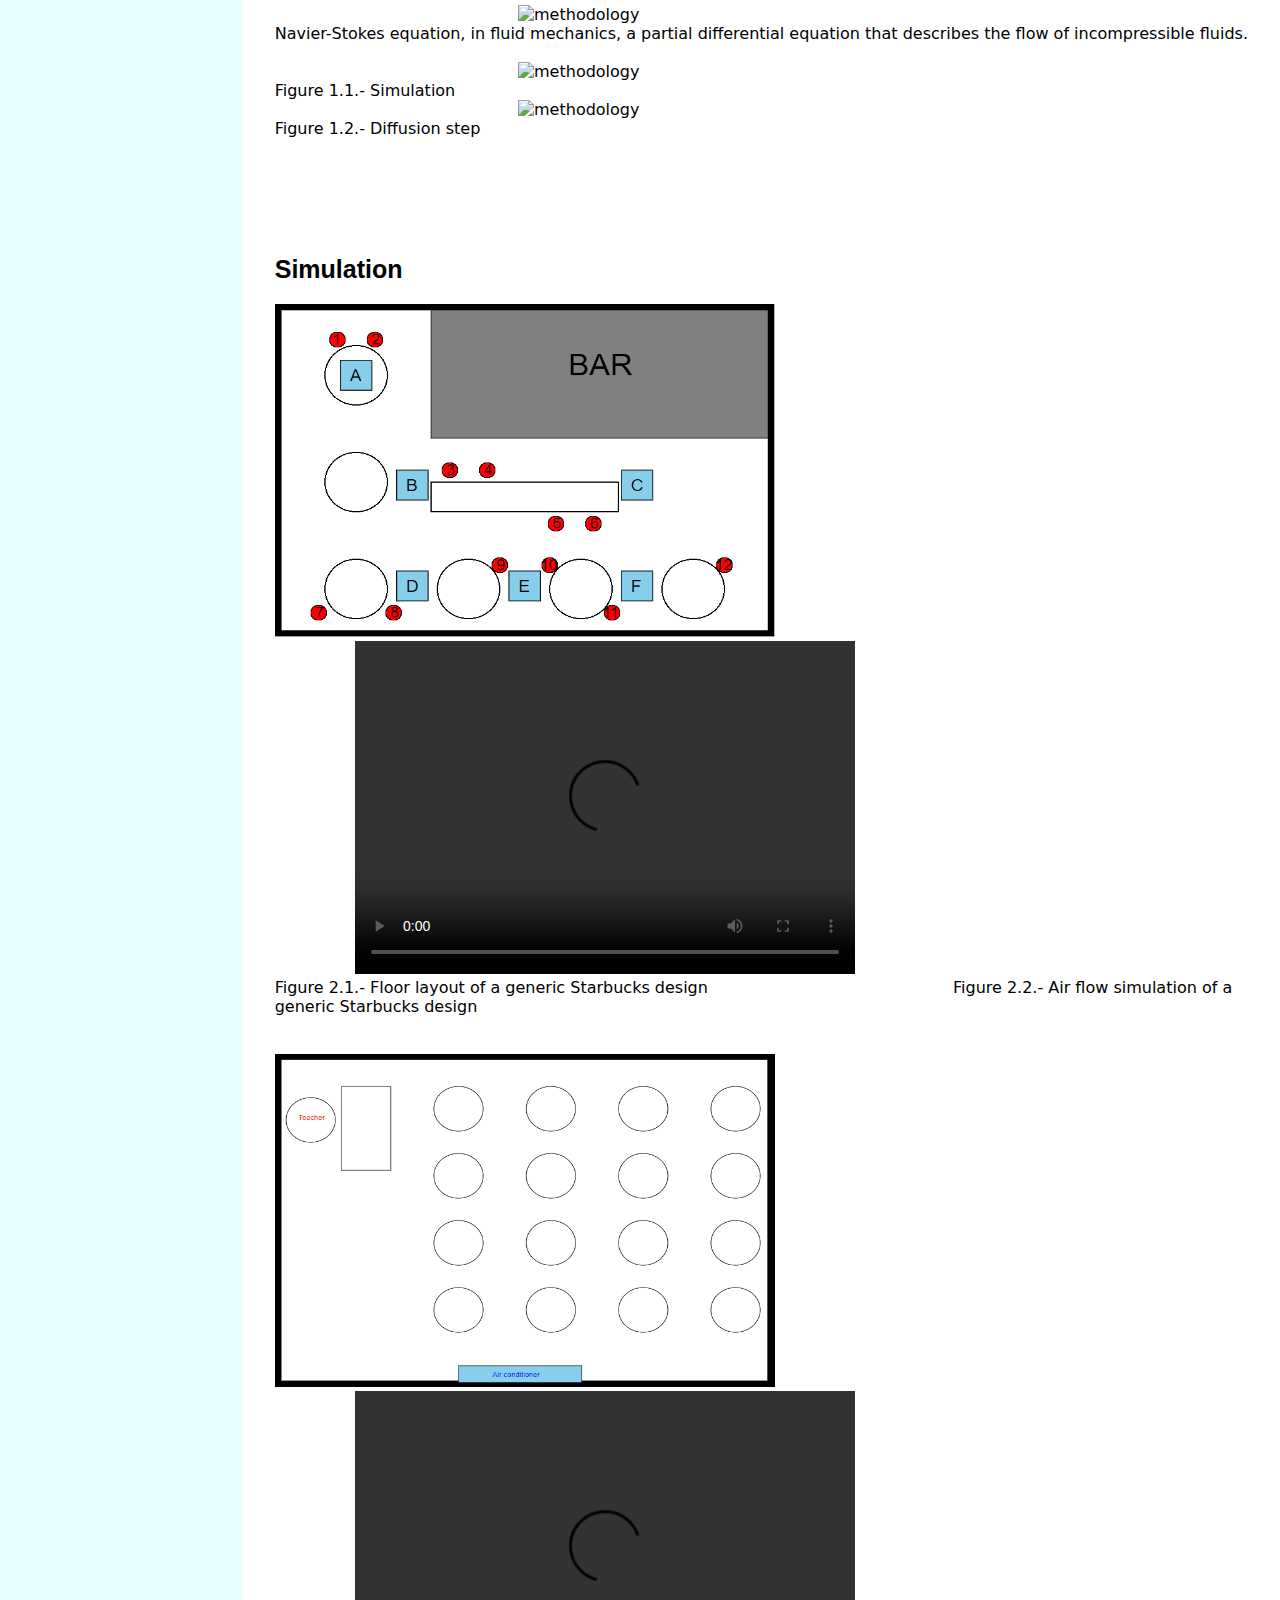
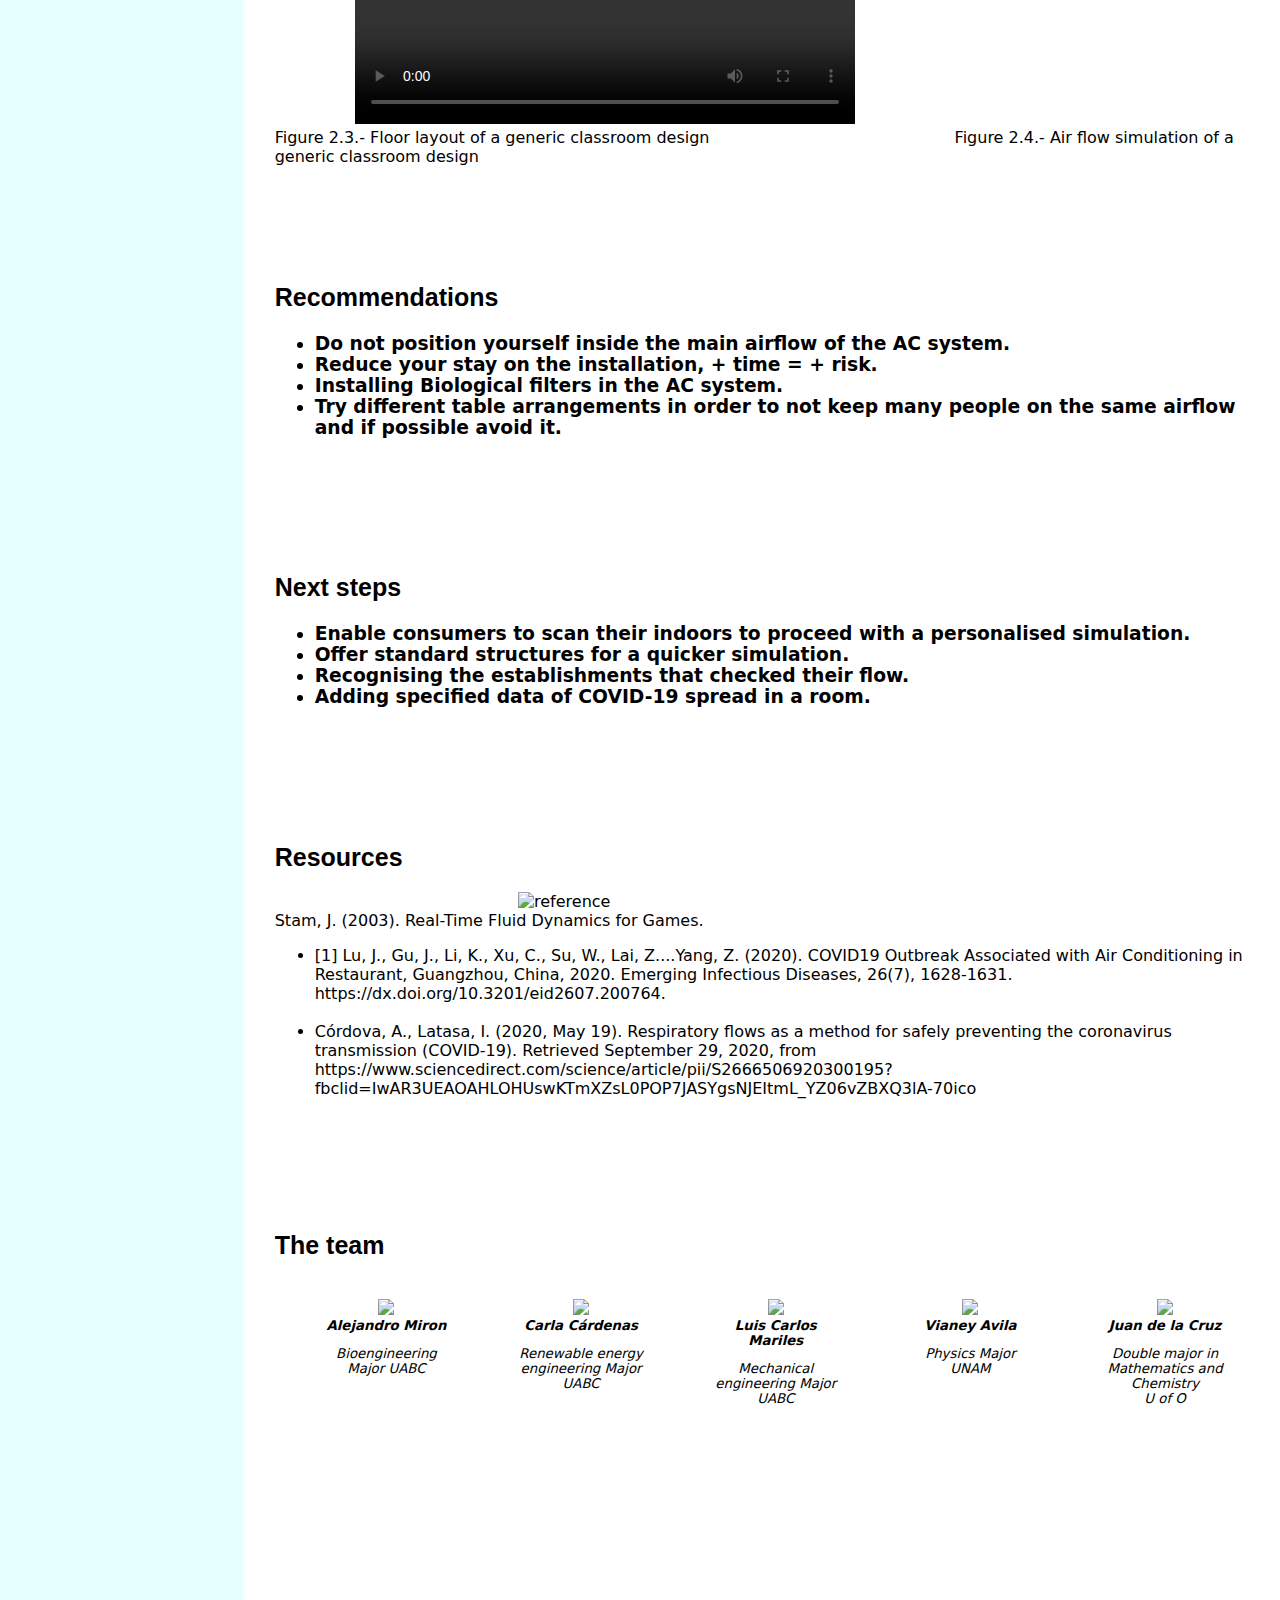
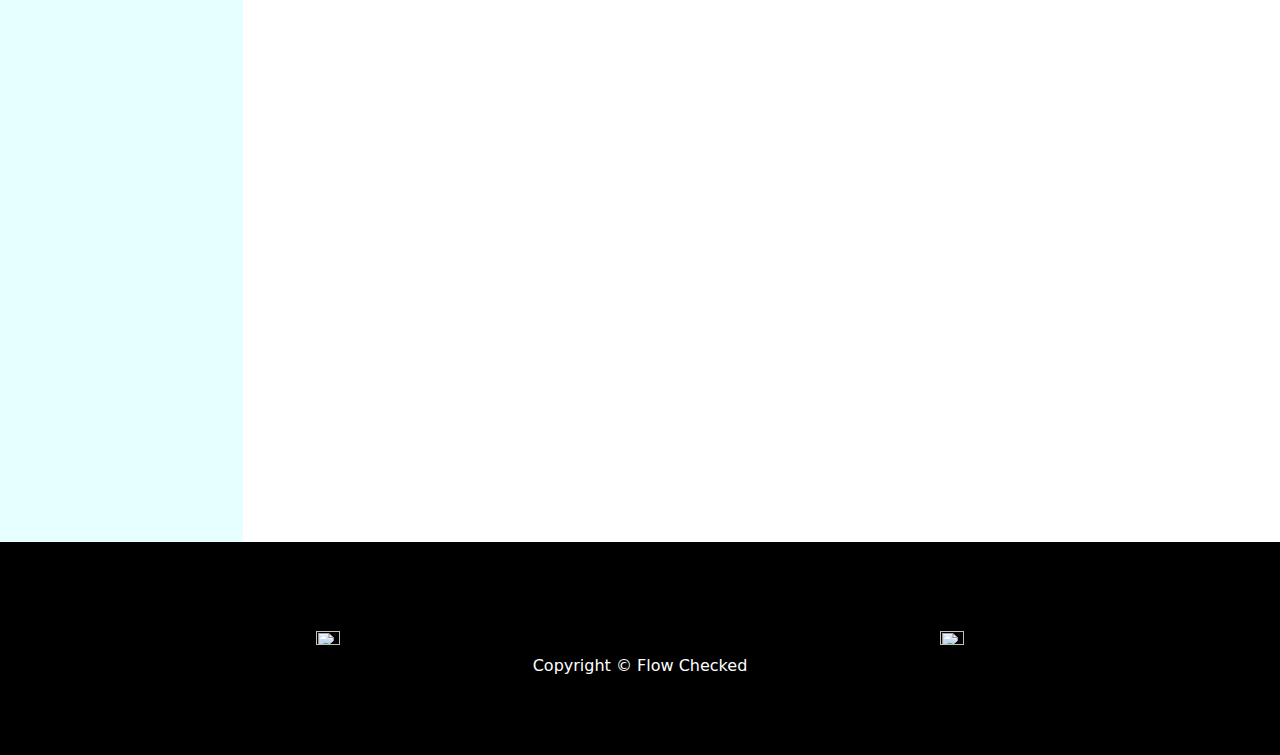
==== commit fa08234c: "update" ====
--- a/index.html
+++ b/index.html
@@ -38,7 +38,7 @@
               <li><a href="#section-8"><span><i class="fas fa-circle"></i> <strong>Ethical constraints</strong></span></a></li>
               <li><a href="#section-10"><span><i class="fas fa-circle"></i> <strong>Methodology</strong></span></a></li>
               <li><a href="#section-2"><span><i class="fas fa-circle"></i> <strong>Simulation</strong></span></a></li>
-              
+              <li><a href="#section-85"><span><i class="fas fa-circle"></i> <strong>Recommendations</strong></span></a></li>
           
               <li><a href="#section-9"><i class="fas fa-circle"></i> <strong>Next steps</strong></span></a></li>
               <li><a href="#section-5"><i class="fas fa-circle"></i> <strong>Resources</strong></span></a></li>
@@ -132,6 +132,18 @@
             </section>
               
           </section>
+
+          <section id="section-85">
+            <h2><i class="fas fa-wind"></i> Recommendations</h2>
+            <ul><h3>
+              <li>Do not position yourself inside the main airflow of the AC system.</li>
+              <li>Reduce your stay on the installation, + time = + risk.</li>
+              <li>Installing Biological filters in the AC system.</li>
+              <li>Try different table arrangements in order to not keep many people on the same airflow and if possible avoid it.</li>
+            </h3>
+            </ul>
+          </section>
+
           <section id="section-9">
             <h2><i class="fas fa-wind"></i> Next steps</h2>
             <ul><h3>
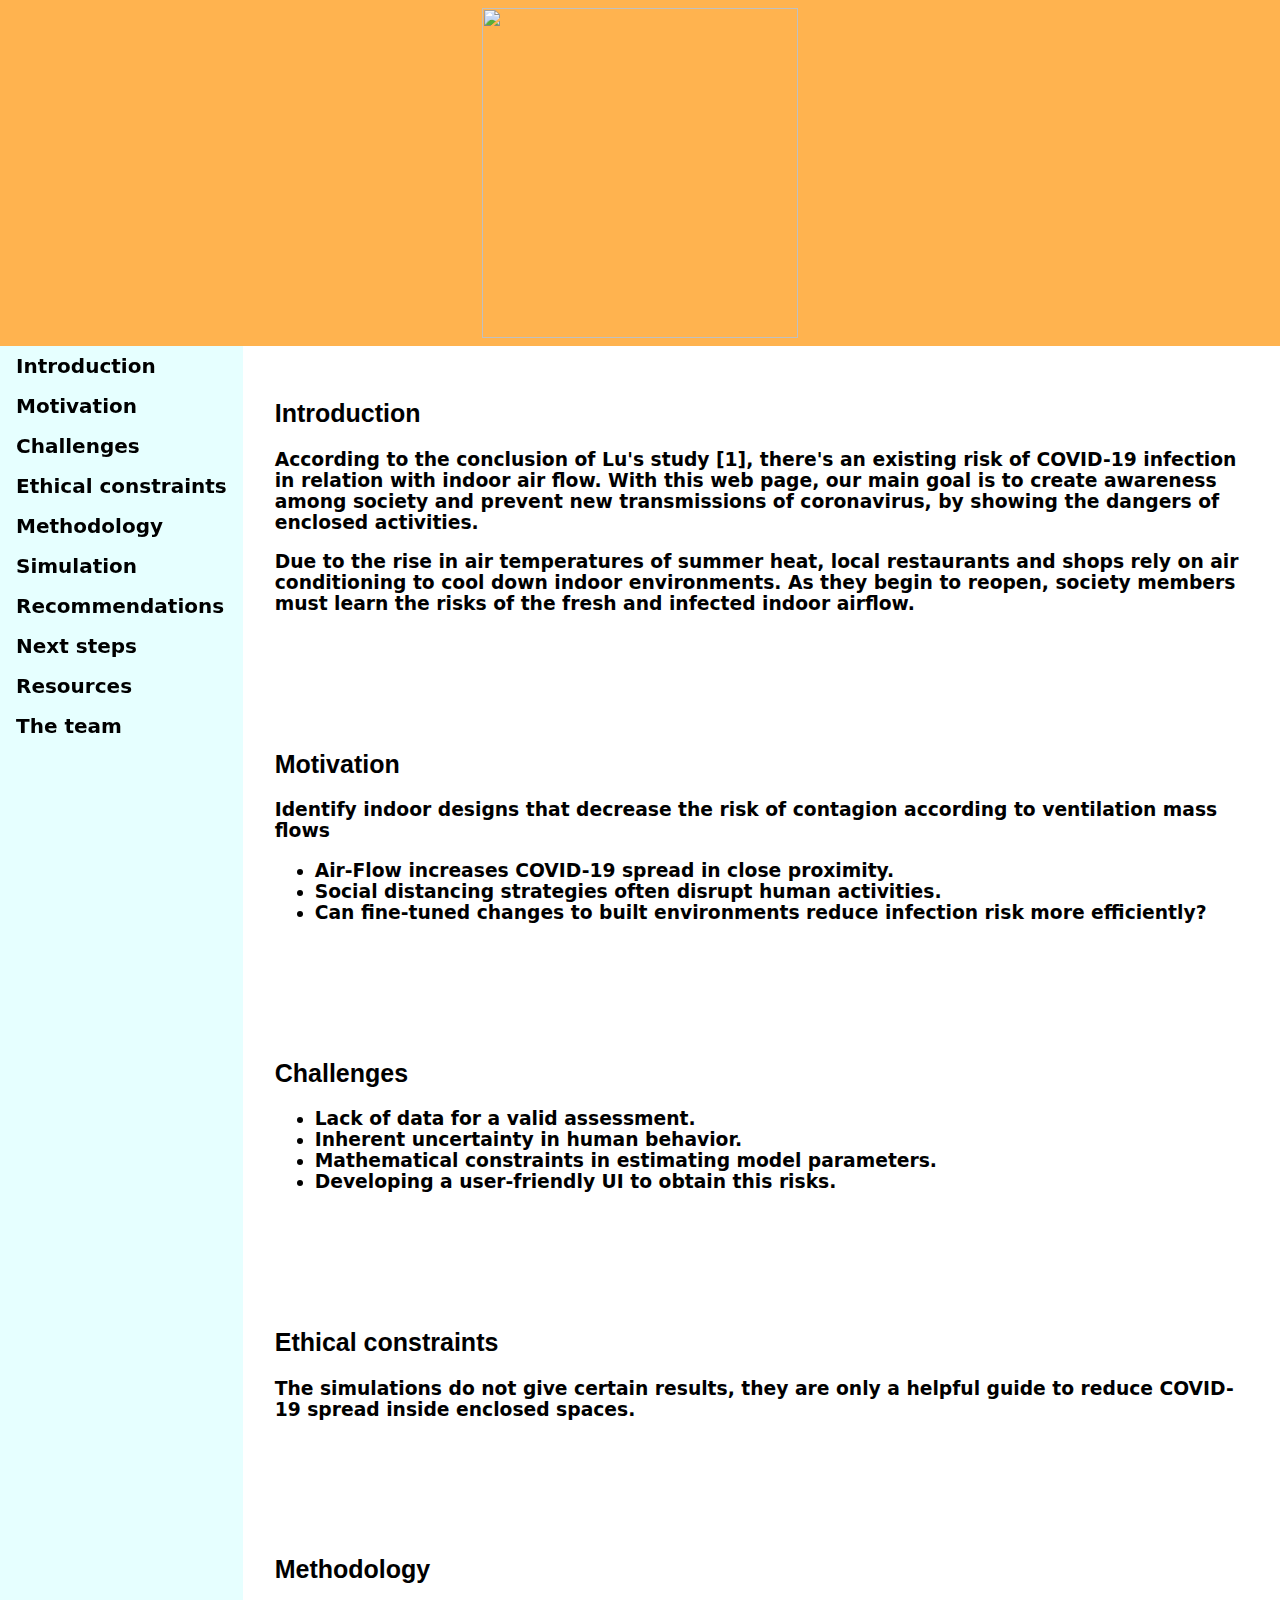
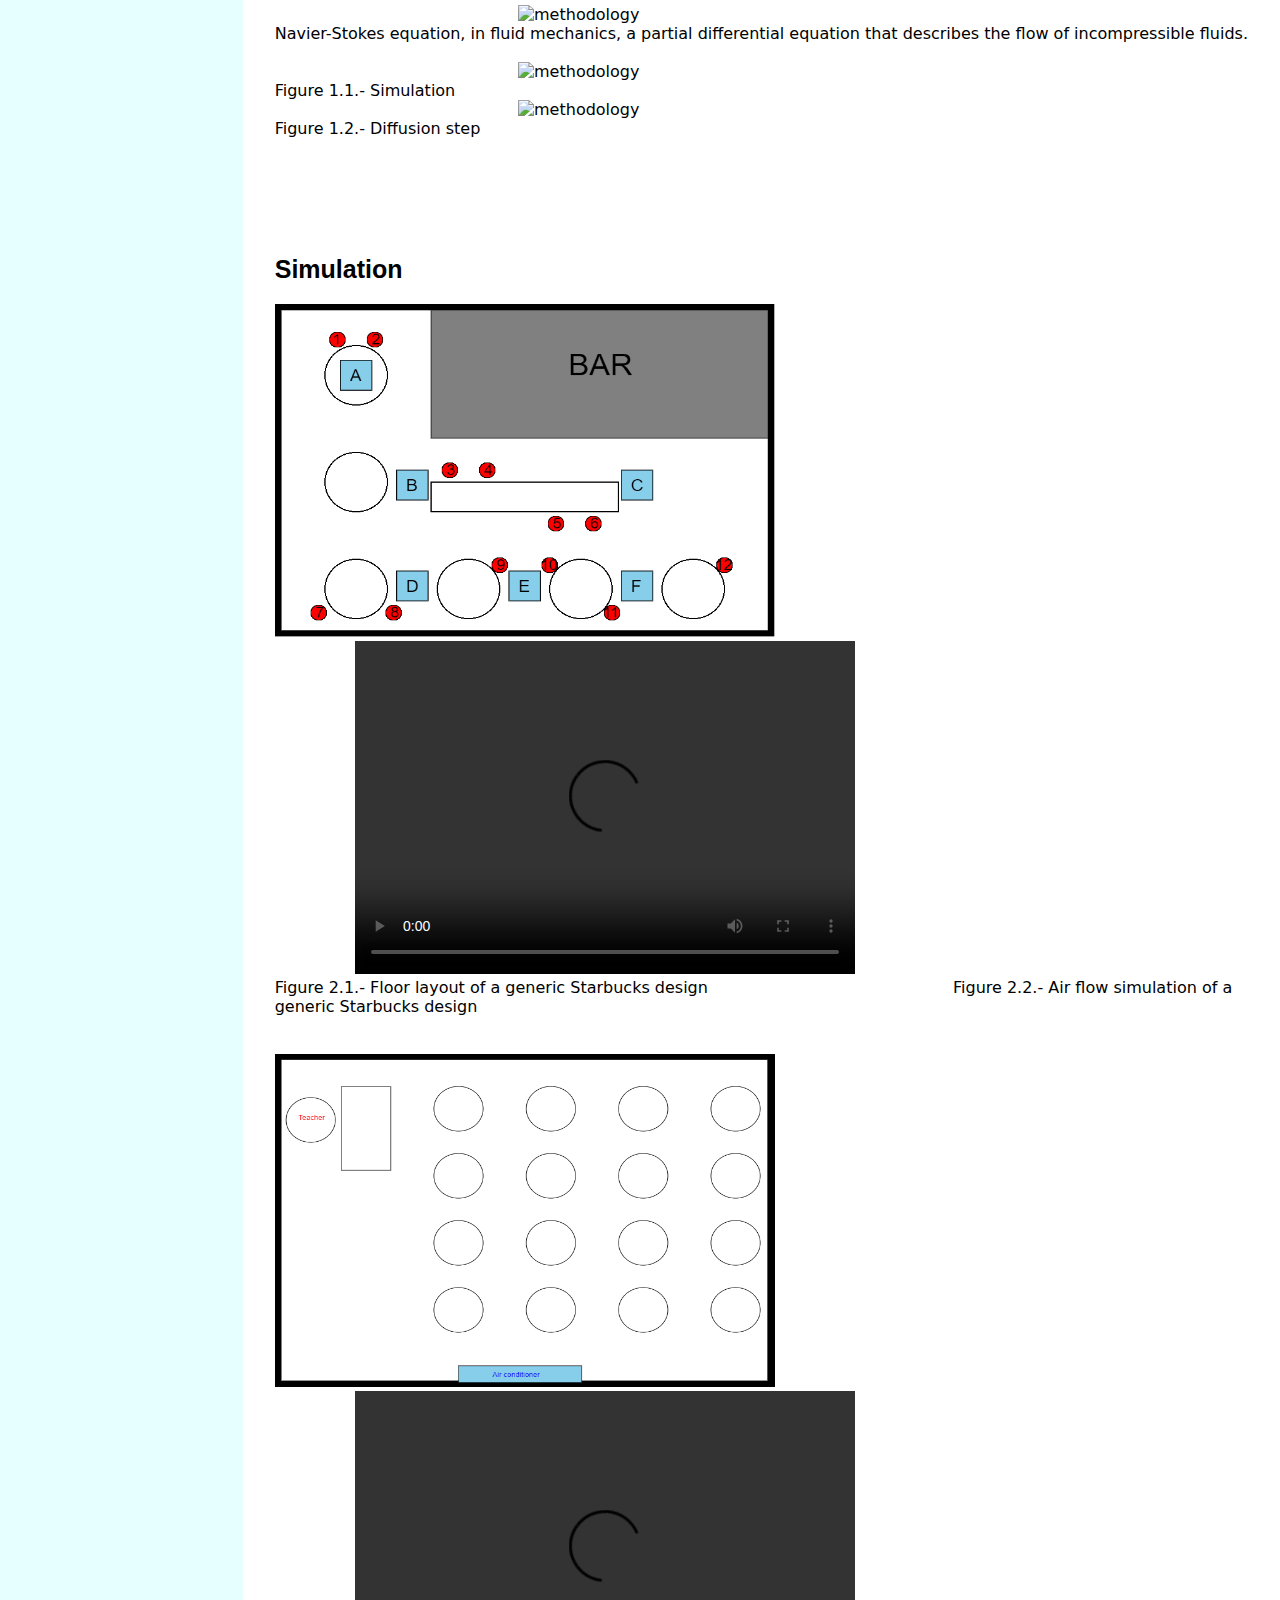
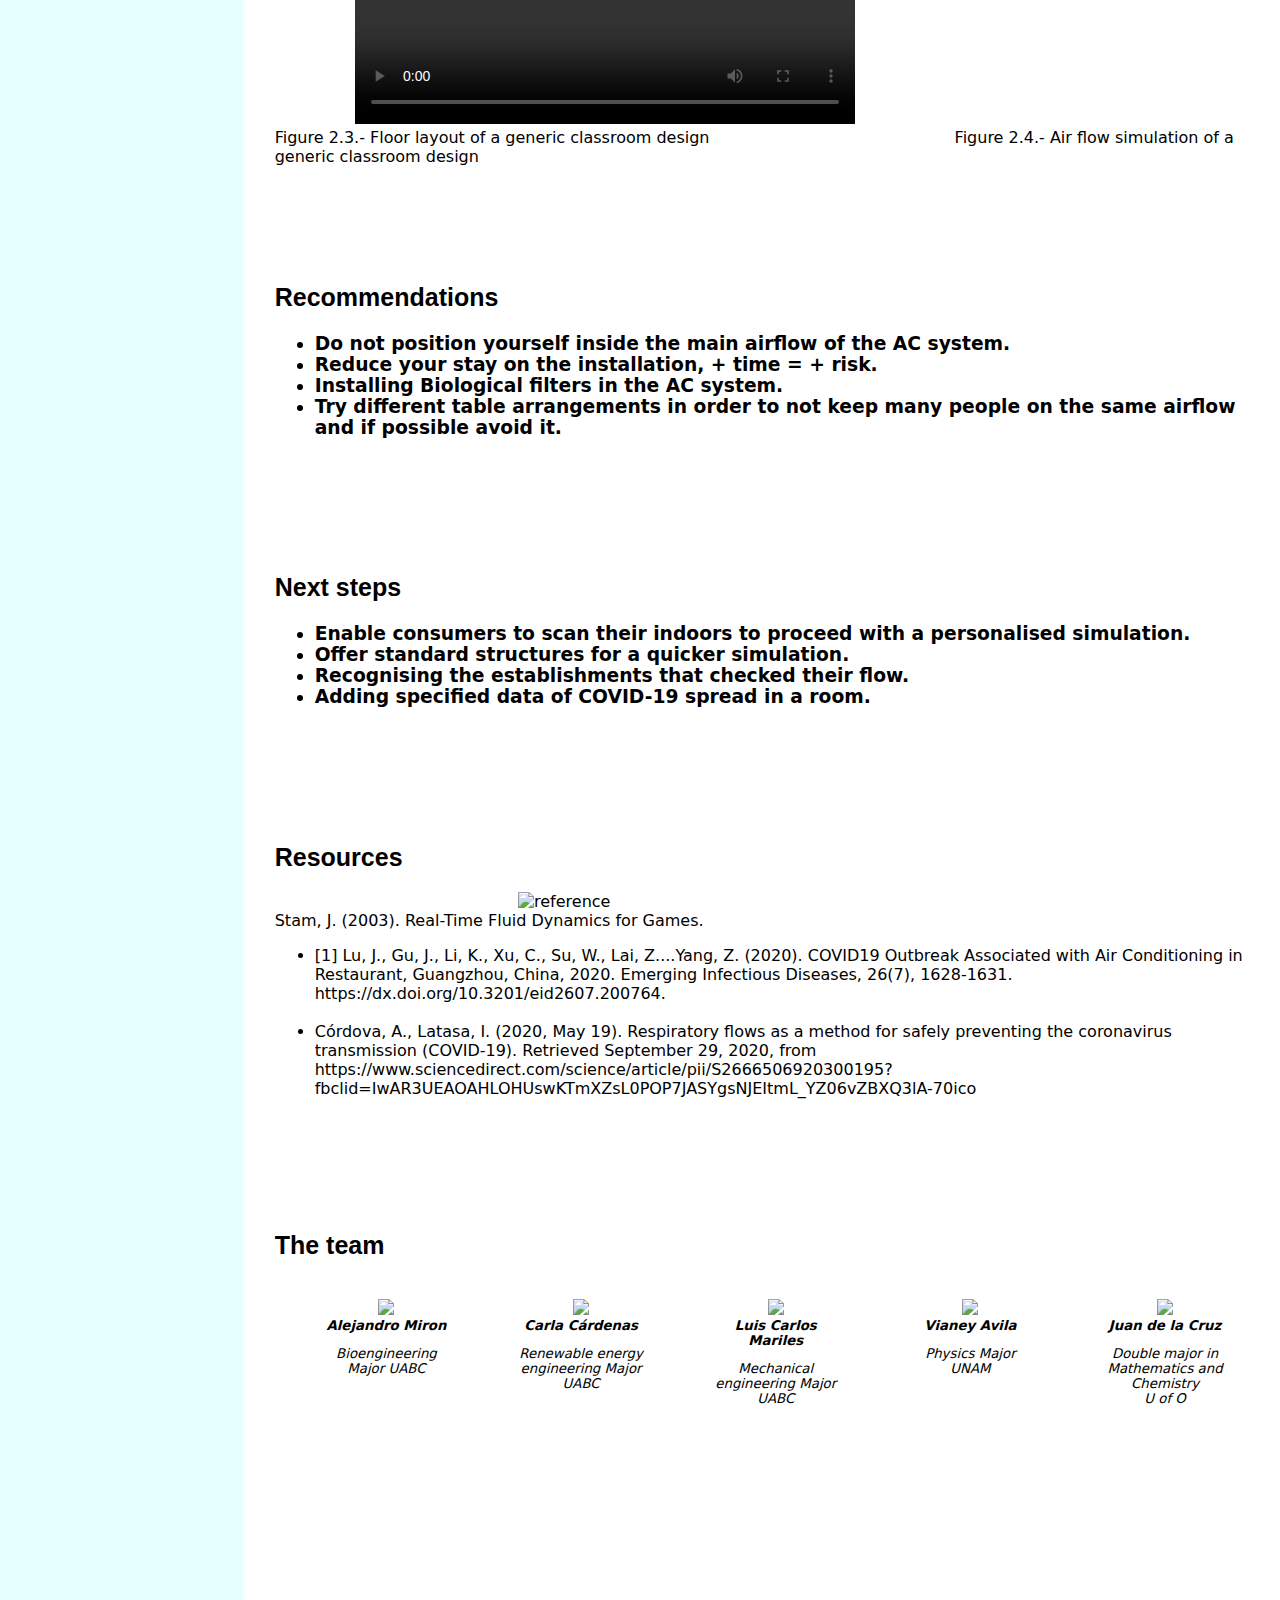
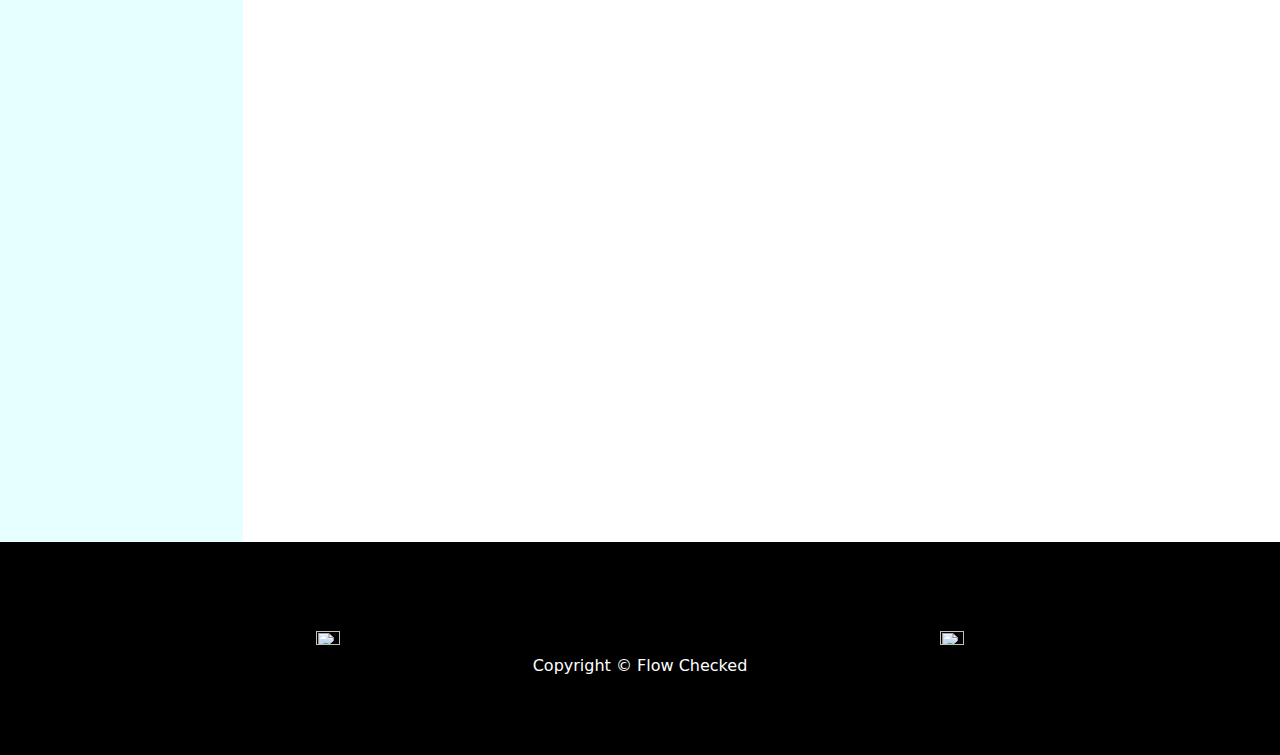
==== commit 3324ef00: "update" ====
--- a/index.html
+++ b/index.html
@@ -108,7 +108,7 @@
               <h2><i class="fas fa-wind"></i> Simulation</h2>
               <img src="starbucksFloorPlan.PNG" alt="Starbucks" width="500" height="333">
 
-              <video width="500" height="333" controls class="videoStarbucks">
+              <video width="500" height="333" controls autoplay class="videoStarbucks">
                 <source src="simu.star.mp4" type="video/mp4">
                 Your browser does not support HTML video.
               </video> 
@@ -120,7 +120,7 @@
             <img src="classroom.PNG" alt="Starbucks" width="500" height="333">
 
 
-            <video width="500" height="333" controls class="videoClassroom">
+            <video width="500" height="333" controls autoplay class="videoClassroom">
               <source src="simu.class.mp4" type="video/mp4">
               Your browser does not support HTML video.
             </video>
